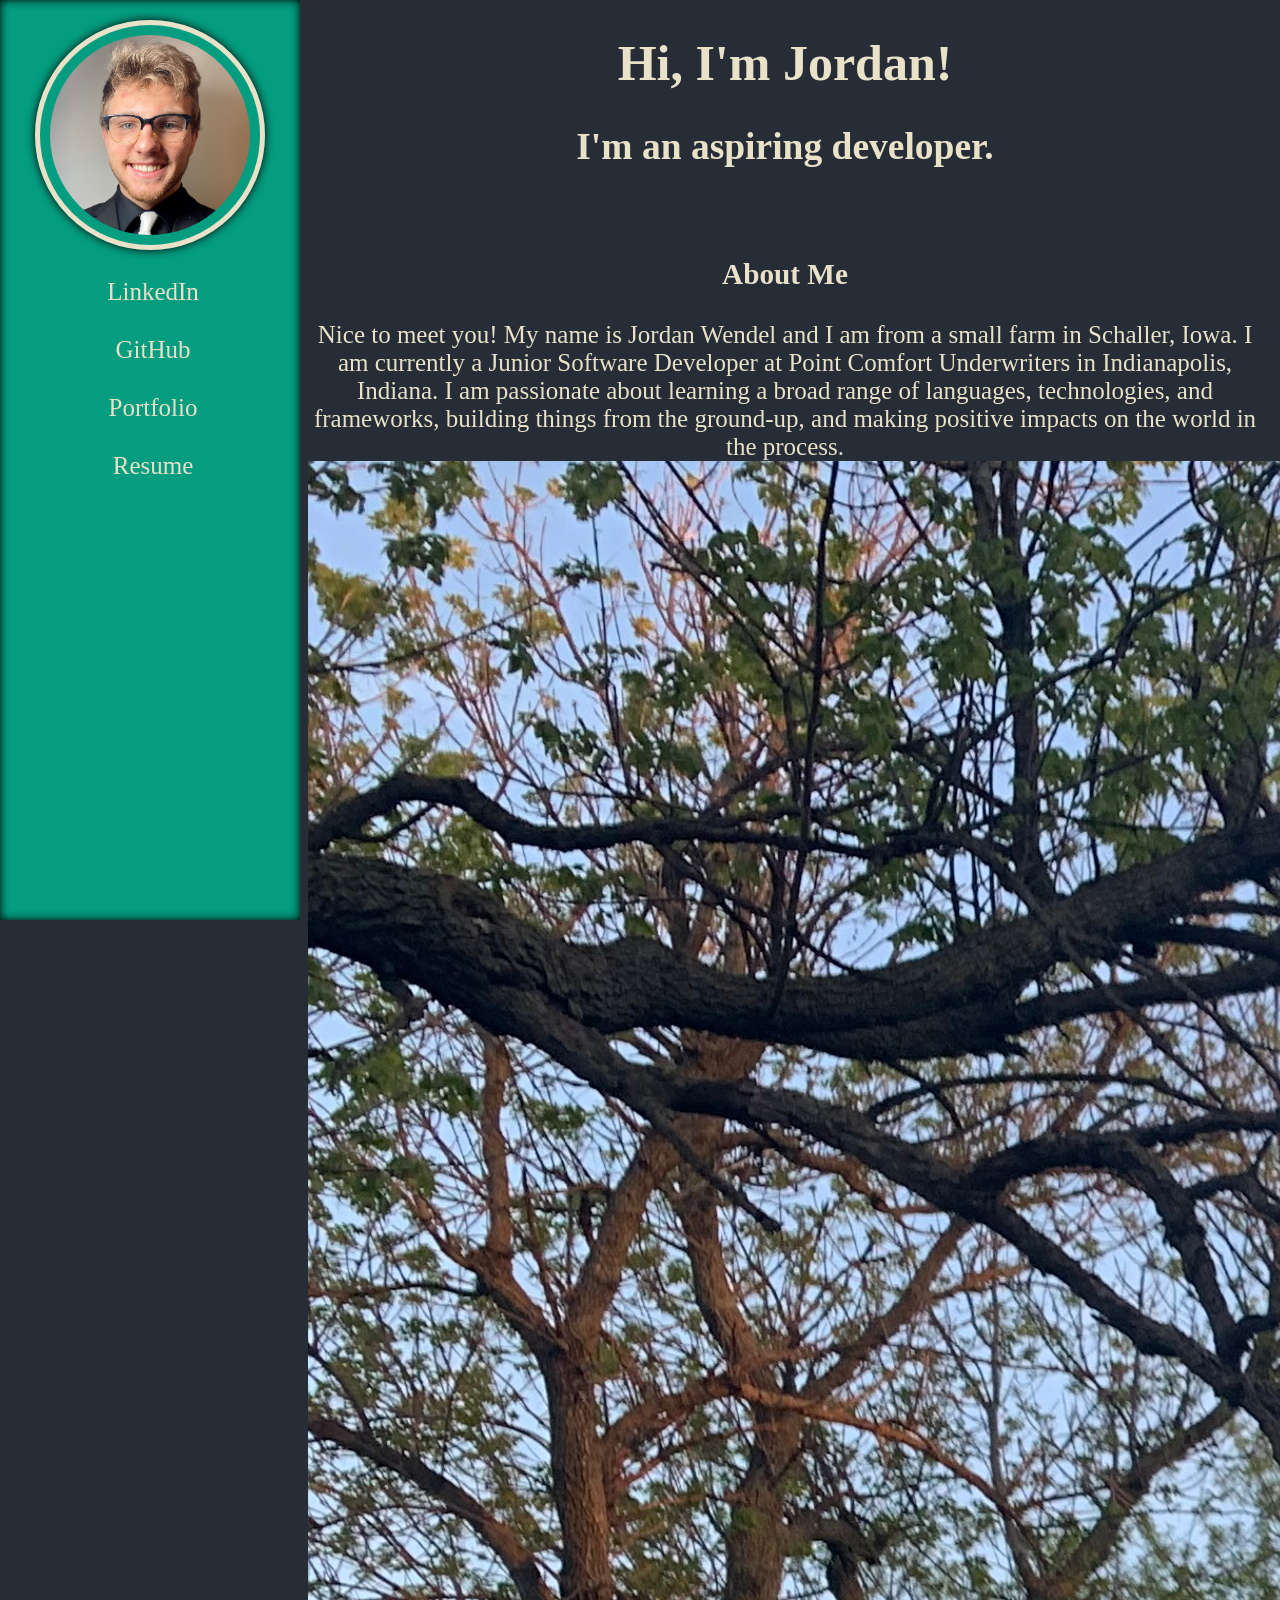
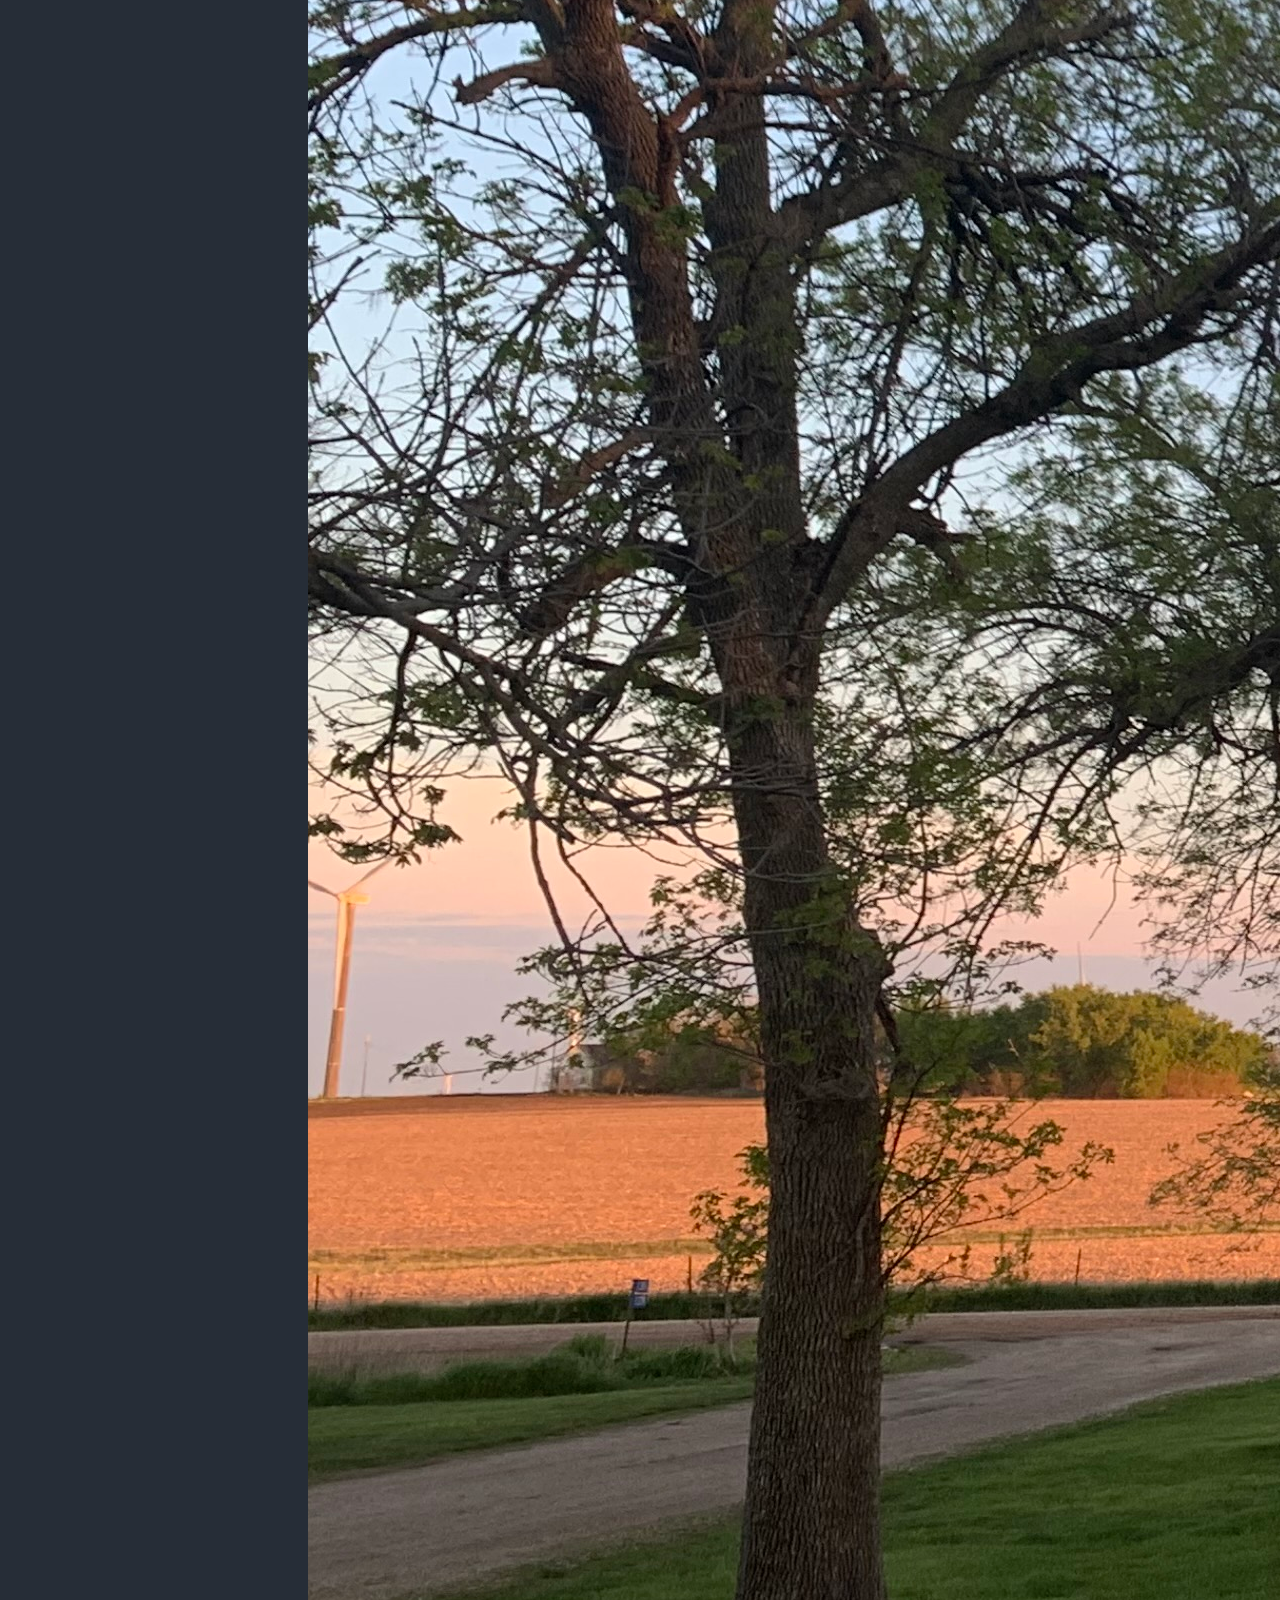
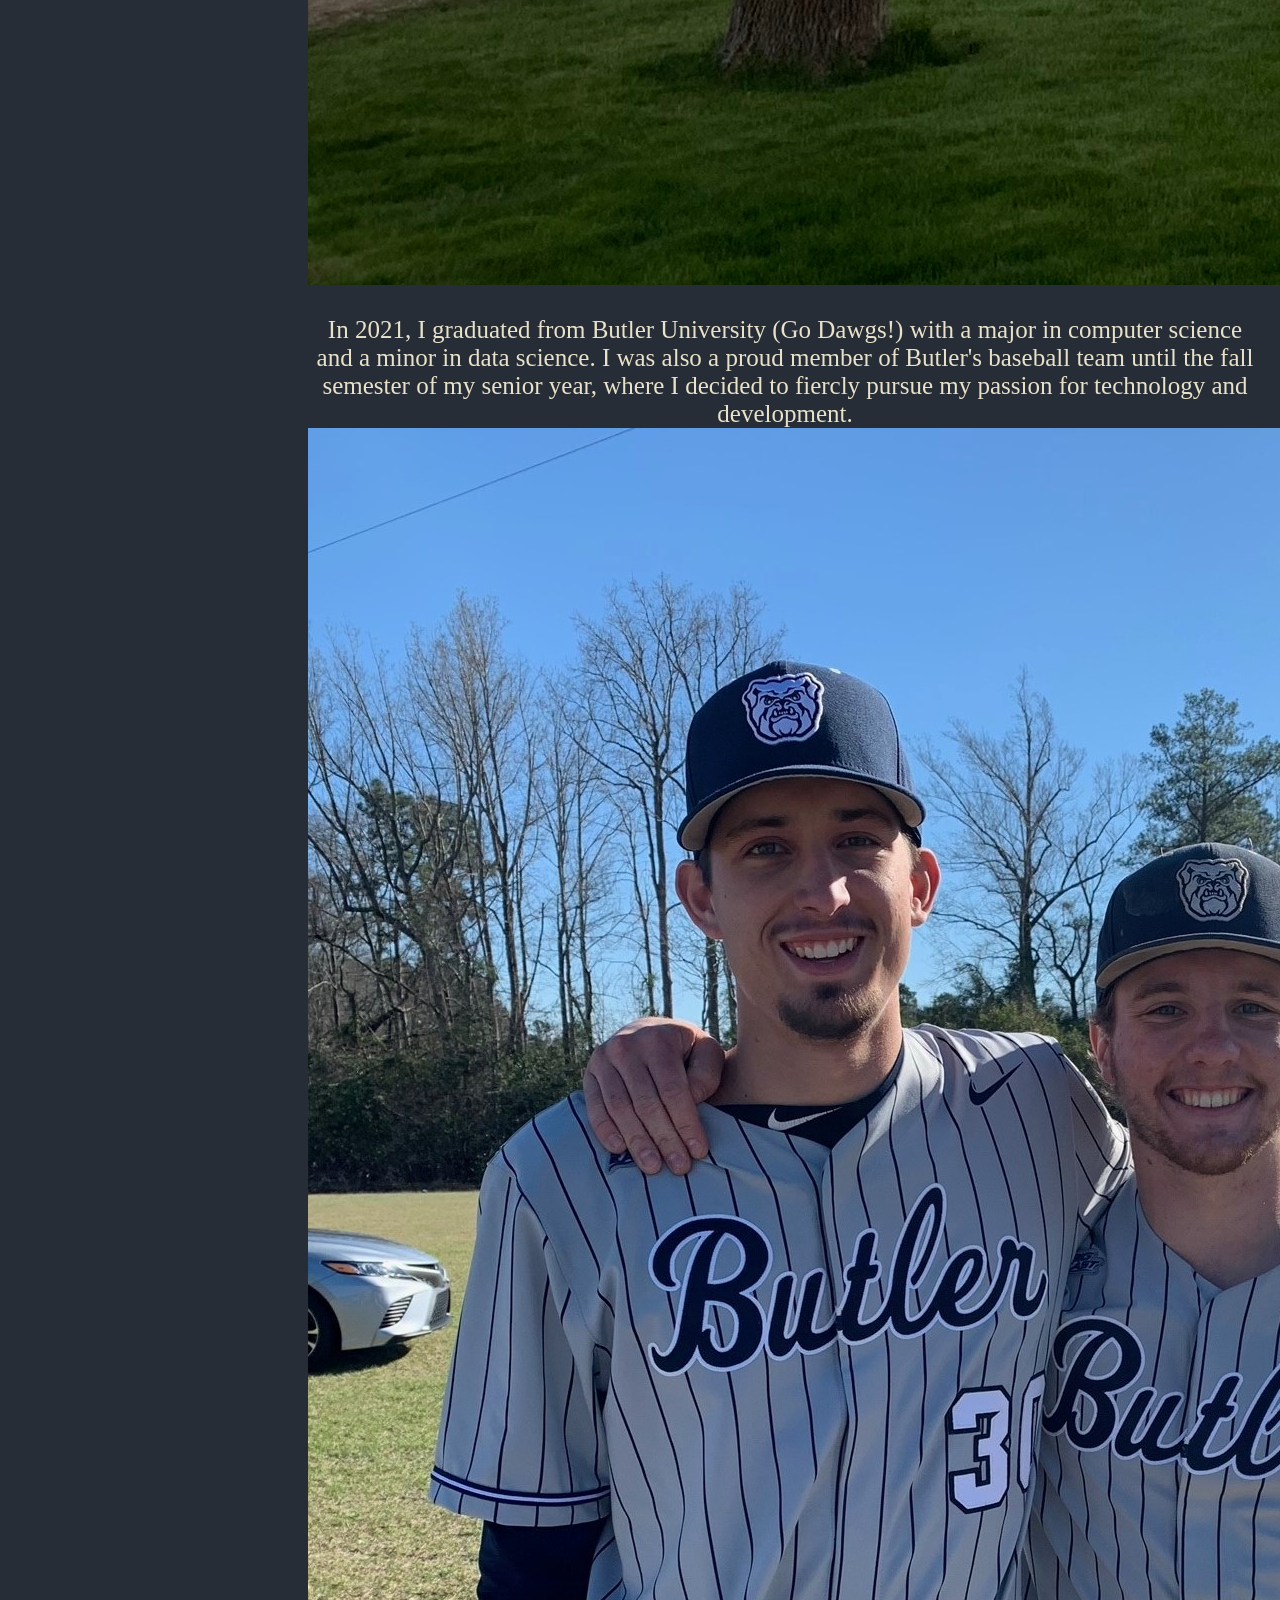
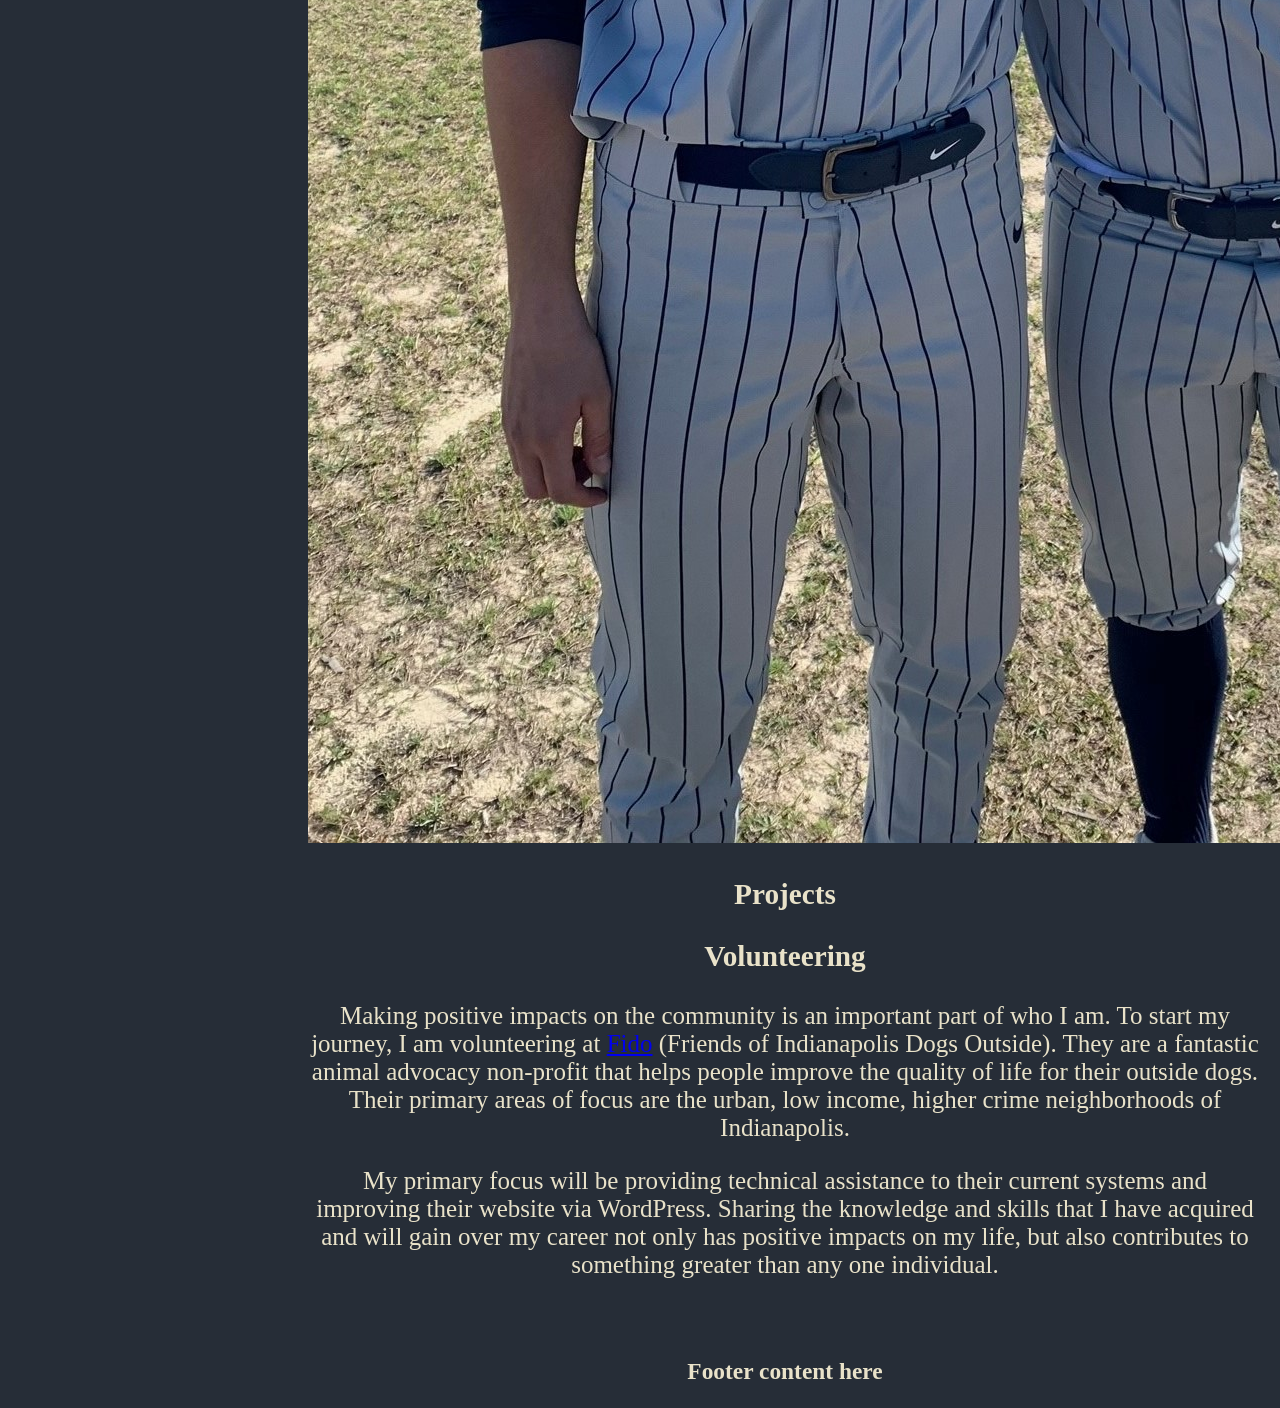
==== index.html @ 8ad0d3f8 "continued work on index.html" ====
<!DOCTYPE html>
<html lang="en">

<head>
	<meta charset="UTF-8">
	<meta http-equiv="X-UA-Compatible" content="IE=edge">
	<meta name="viewport" content="width=device-width, initial-scale=1.0">
	<title>Meet Jordan Wendel</title>

	<link rel="stylesheet" href="assets/css/app.css">
	<!-- <link rel="theme" href="assets/style.scss"> -->
</head>

<body>
	<!-- Header -->
	<header class="header">
		<!-- <img src="assets/images/header.png" alt="header"> -->
		<h1>Hi, I'm Jordan!</h1>
		<h2>I'm an aspiring developer.</h2>
	</header>

	<!-- Main content -->
	<main>
		<!-- Side navigation -->
		<section class="side_nav">
			<img src="assets/images/headshot.jpg" alt="Picture of me">
			<nav class="home_nav">
				<br>
				<div>
					<a href="https://www.linkedin.com/in/jordanwendel">LinkedIn</a>
				</div>
				<div>
					<a href="https://github.com/jordanwendel">GitHub</a>
				</div>
				<div>
					<a href="/portfolio">Portfolio</a>
				</div>
				<div>
					<a href="assets/files/Jordan_Wendel_Resume.pdf" target="_blank">Resume</a>
				</div>
			</nav>
		</section>

		<!-- Main page -->
		<section class="home_main">
			<section class="about_me">
				<h3>About Me</h3>
				<p>
					Nice to meet you! My name is Jordan Wendel and I am from a small farm in Schaller, Iowa. I am
					currently a Junior Software Developer
					at Point Comfort Underwriters in Indianapolis, Indiana. I am passionate about learning
					a broad range of languages, technologies, and frameworks, building things from the ground-up,
					and making positive impacts on the world in the process.
					<img src="assets/images/iowa.jpg" alt="View from my house">
				</p>
				<p>
					In 2021, I graduated from Butler University (Go Dawgs!) with a major in
					computer science and a minor in data science. I was also a proud member of Butler's
					baseball team until the fall
					semester of my senior year, where I decided to fiercly pursue my passion for technology and
					development.
					<img src="assets/images/baseball.jpg" alt="My friend, Connor, and I">
				</p>
			</section>
			<section class="projects">
				<h3>Projects</h3>
			</section>
			<div class="volunteering">
				<h3>Volunteering</h3>
				<p>
					Making positive impacts on the community is an important part of who I am. To start my journey,
					I am
					volunteering at <a href="https://fidoindy.org">Fido</a> (Friends of Indianapolis Dogs Outside).
					They
					are a fantastic animal advocacy non-profit
					that helps people improve the quality of life for their outside dogs. Their primary areas of
					focus
					are the urban,
					low income, higher crime neighborhoods of Indianapolis.
				</p>
				<p>
					My primary focus will be providing technical assistance to their current systems and improving
					their
					website via WordPress. Sharing the knowledge and skills that I have acquired and will gain over
					my
					career not only has positive impacts on my life, but also contributes to something greater than
					any
					one individual.
				</p>
			</div>
		</section>
	</main>

	<!-- Footer -->
	<footer class="footer">
		<h3>Footer content here</h3>
	</footer>
</body>

</html>
---- assets/css/app.css ----
/* hovering over navigation elements on the side bar */
.home_nav a:hover {
	text-decoration: underline;
}

/* side bar */
.side_nav {
	height: 100%;
	width: 300px;
	position: fixed;
	z-index: 1;
	top: 0;
	left: 0;
	background-color: #049d7f;
	overflow-x: hidden;
	padding-top: 20px;
	box-shadow: inset 0 0 10px;
}

/* headshot on main page */
.side_nav img {
	border: 5px solid #e9e2c9;
	border-radius: 50%;
	padding: 10px;
	width: 200px;
	box-shadow: 0 0 10px black;
	display: block;
	margin-left: auto;
	margin-right: auto;
}

/* side bar links */
.side_nav a {
	padding: 10px 10px 20px 16px;
	text-decoration: none;
	text-align: center;
	/* text-shadow: 0 0 2px black; */
	font-size: 25px;
	color: #e9e2c9;
	display: block;
}

.header {
	margin-left: 290px;
	height: 100%;
	padding: 0px 10px;
	text-align: center;
	font-size: 25px;
}

.home_main {
	margin-left: 290px;
	height: 100%;
	padding: 30px 10px;
	font-size: 25px;
	text-align: center;
}

.footer {
	margin-left: 290px;
	height: 100%;
	padding: 0px 10px;
	font-size: 20px;
	text-align: center;
}

body {
	background-color: #262d37;
}

.main_header {
	background-color: #262d37;
	height: 250px;
}

h1,
h2,
h3,
p {
	color: #e9e2c9;
}
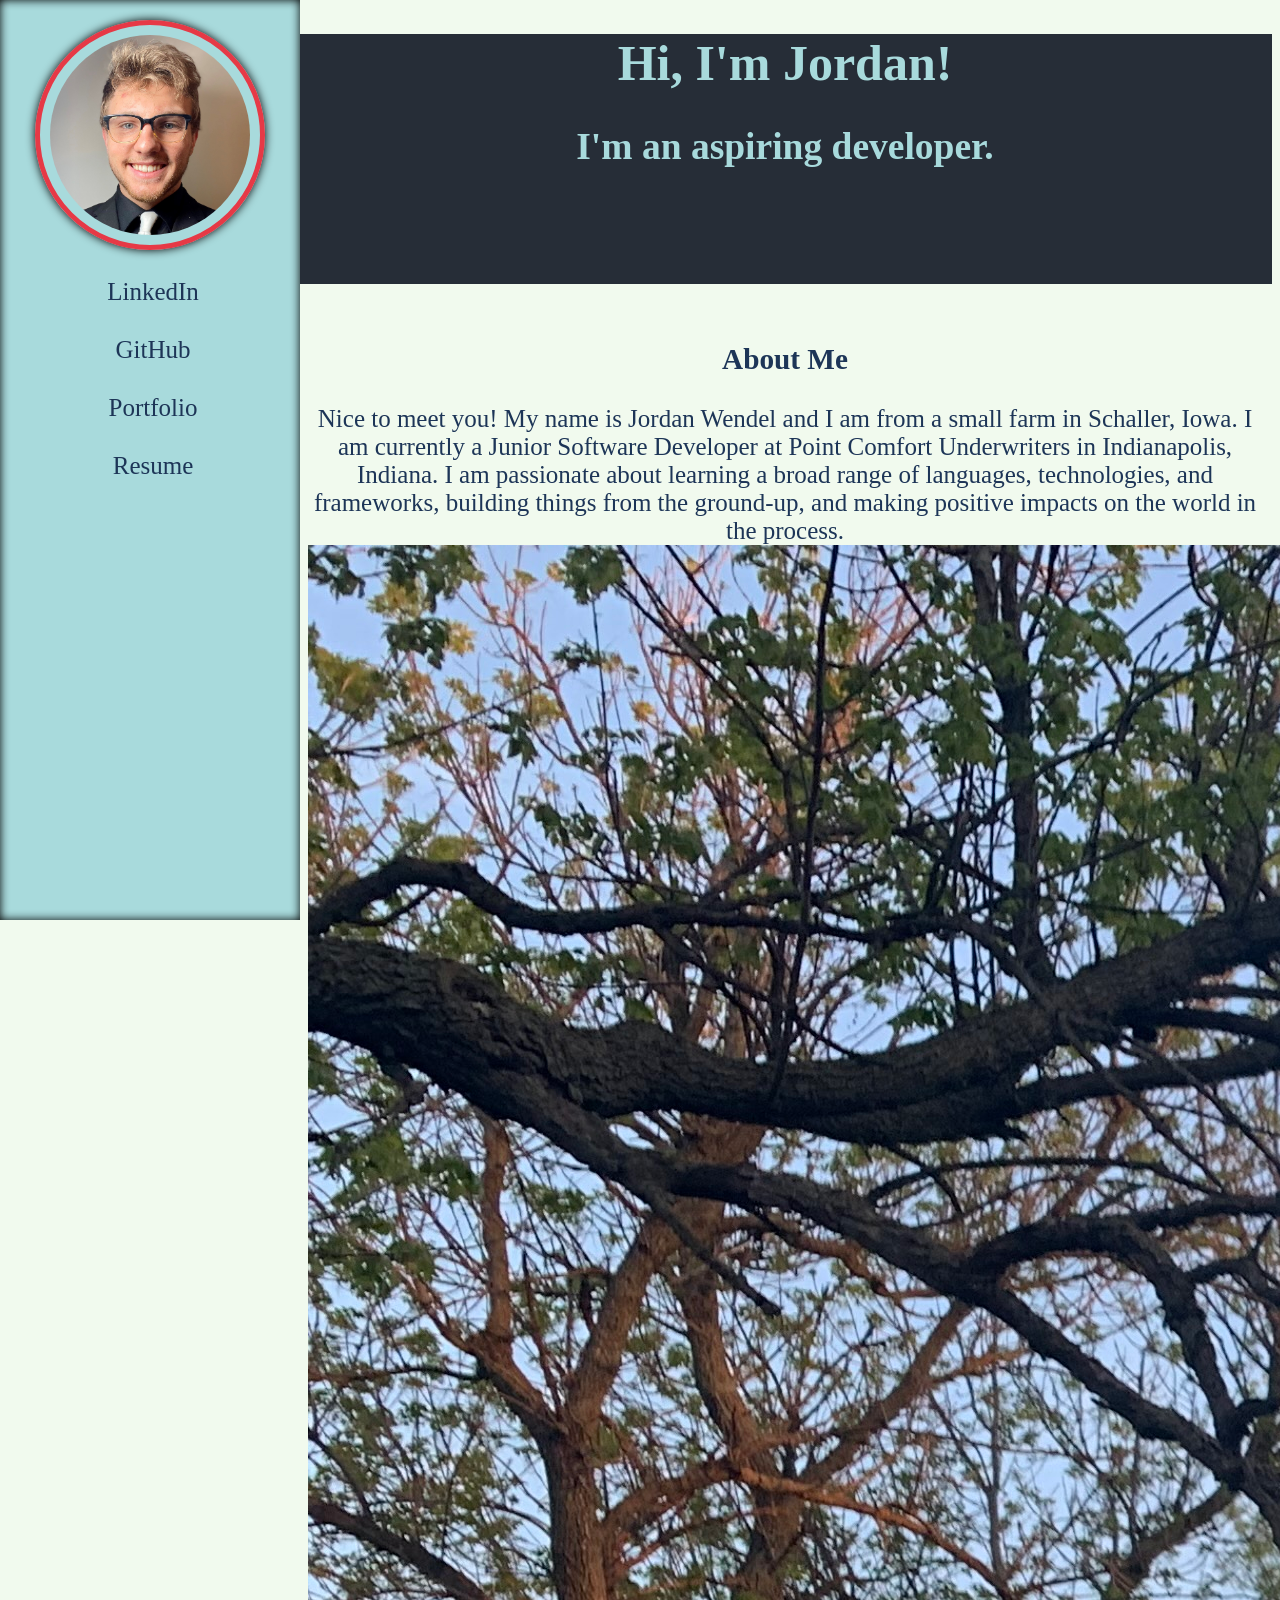
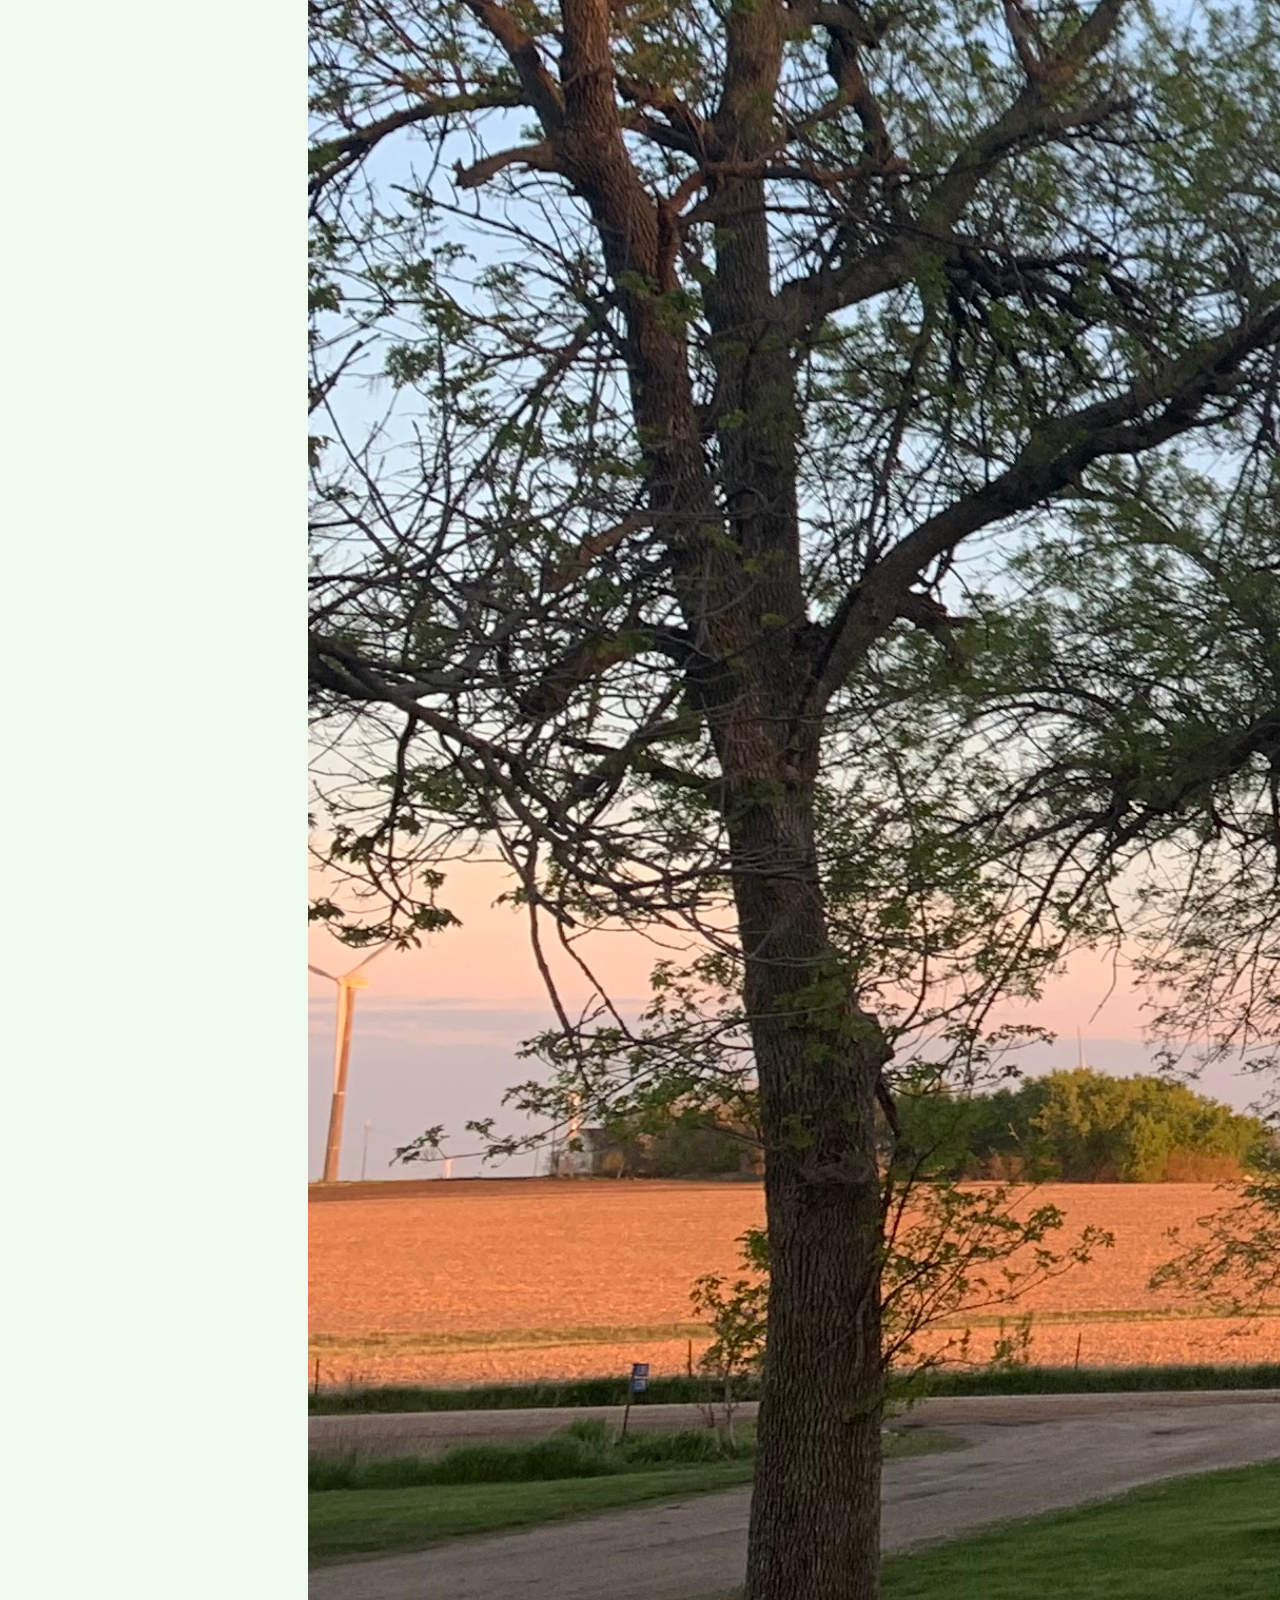
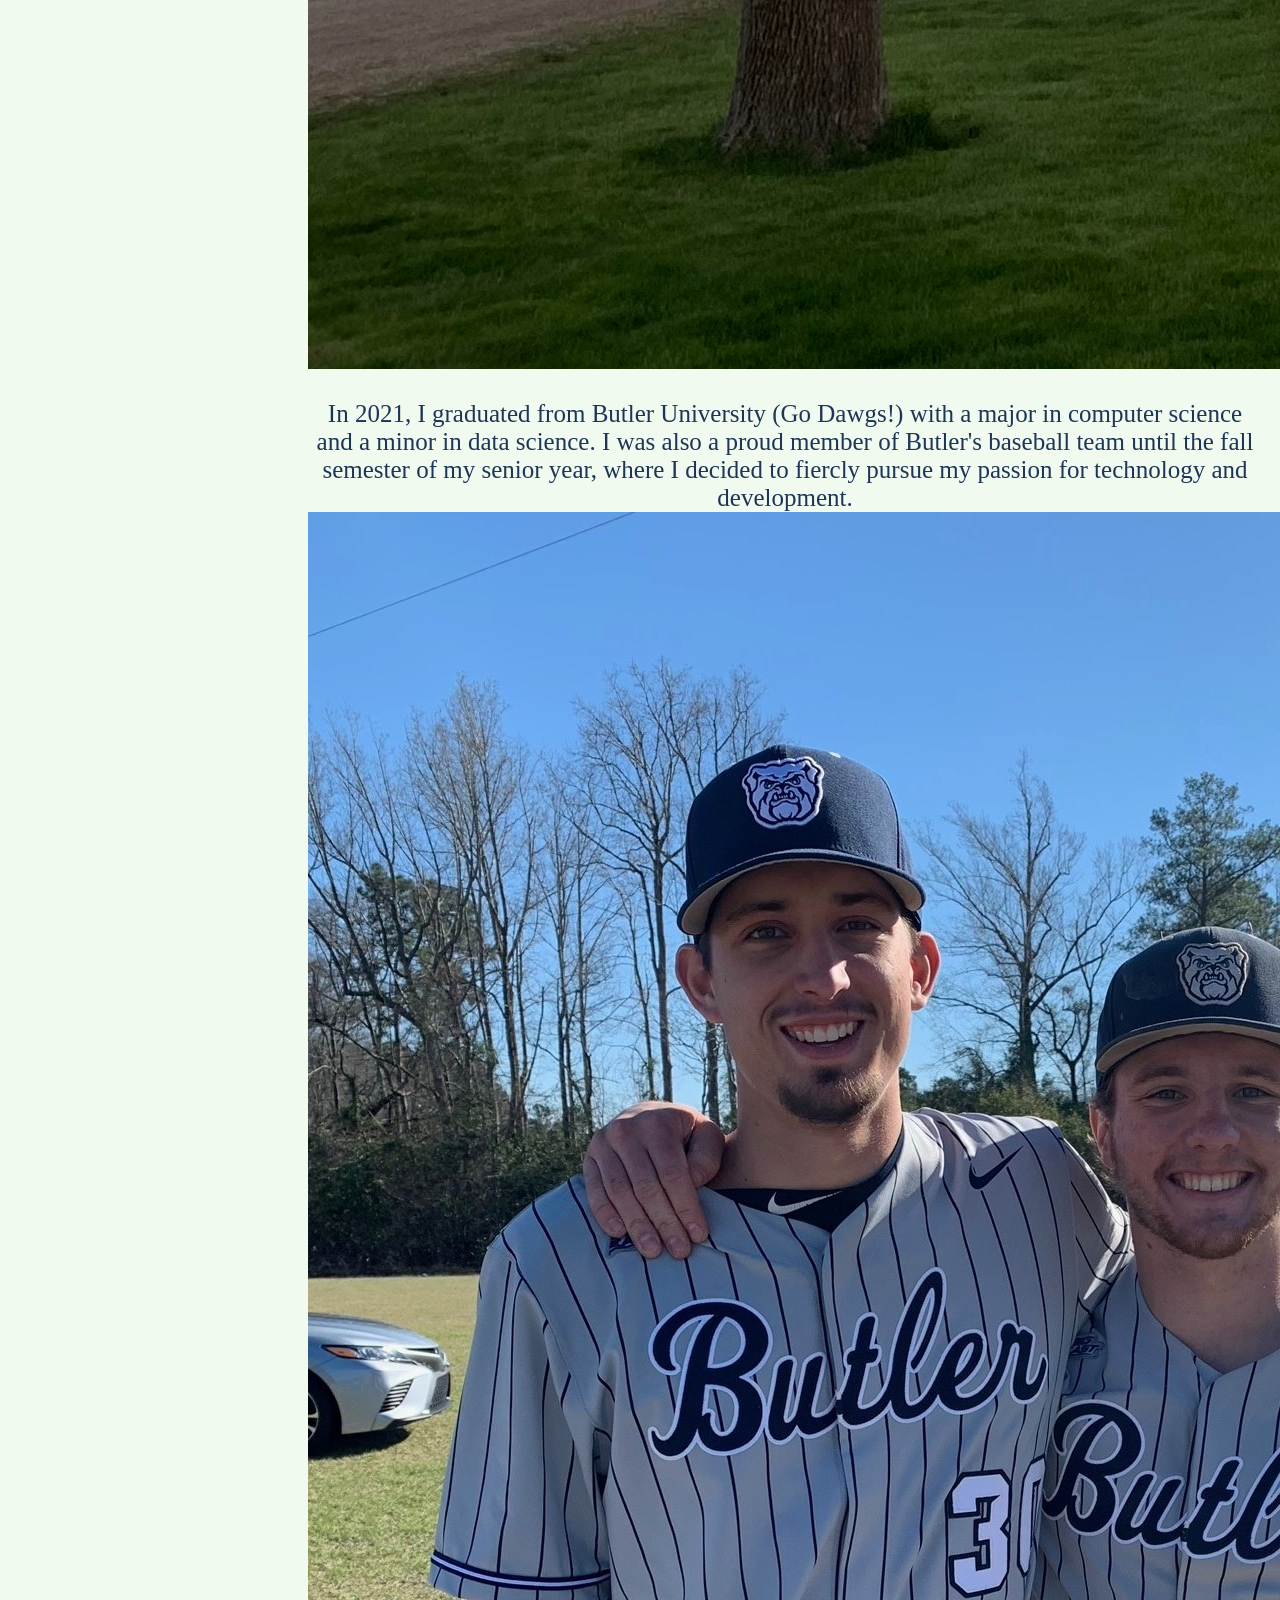
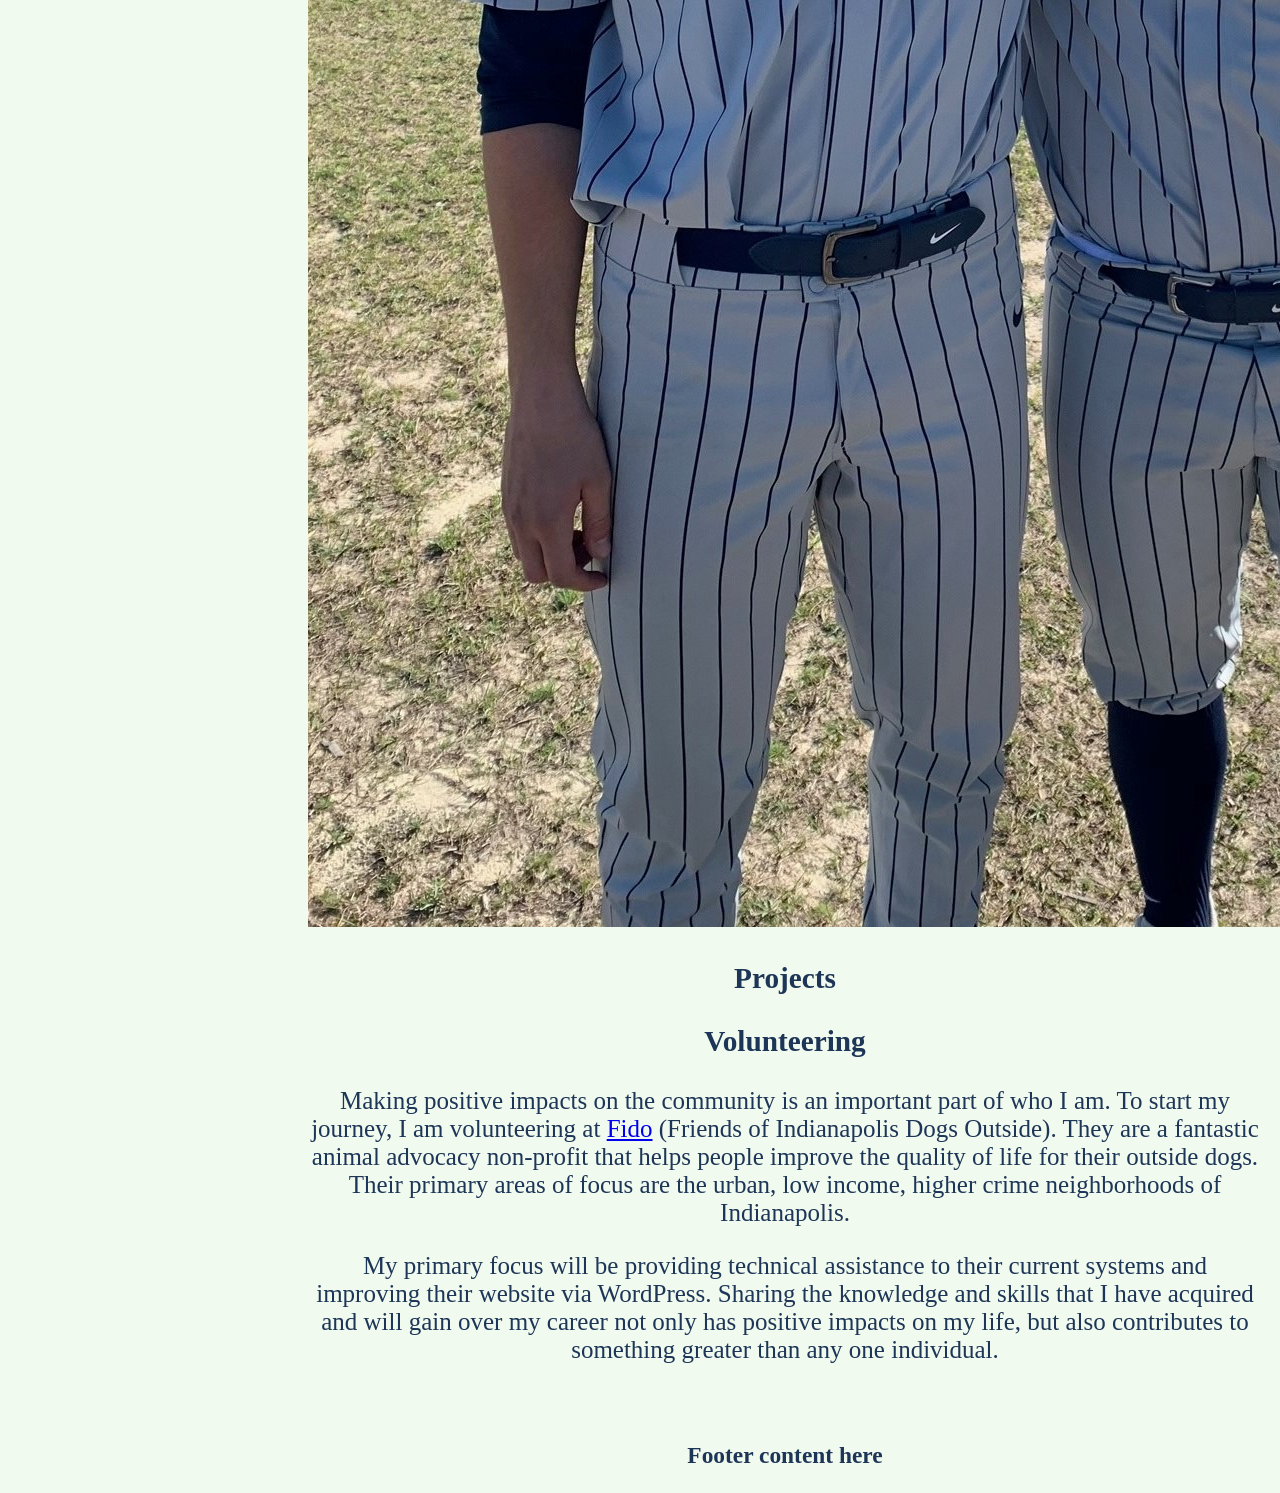
==== commit 597096ef: "changed color scheme" ====
--- a/index.html
+++ b/index.html
@@ -15,8 +15,8 @@
 	<!-- Header -->
 	<header class="header">
 		<!-- <img src="assets/images/header.png" alt="header"> -->
-		<h1>Hi, I'm Jordan!</h1>
-		<h2>I'm an aspiring developer.</h2>
+		<h1 id="title">Hi, I'm Jordan!</h1>
+		<h2 id="title">I'm an aspiring developer.</h2>
 	</header>
 
 	<!-- Main content -->
--- a/assets/css/app.css
+++ b/assets/css/app.css
@@ -1,9 +1,11 @@
+/* Side Navigation */
+
 /* hovering over navigation elements on the side bar */
 .home_nav a:hover {
 	text-decoration: underline;
+	color: #e63946;
 }
 
-/* side bar */
 .side_nav {
 	height: 100%;
 	width: 300px;
@@ -11,7 +13,7 @@
 	z-index: 1;
 	top: 0;
 	left: 0;
-	background-color: #049d7f;
+	background-color: #a8dadc;
 	overflow-x: hidden;
 	padding-top: 20px;
 	box-shadow: inset 0 0 10px;
@@ -19,7 +21,7 @@
 
 /* headshot on main page */
 .side_nav img {
-	border: 5px solid #e9e2c9;
+	border: 5px solid #e63946;
 	border-radius: 50%;
 	padding: 10px;
 	width: 200px;
@@ -36,10 +38,11 @@
 	text-align: center;
 	/* text-shadow: 0 0 2px black; */
 	font-size: 25px;
-	color: #e9e2c9;
+	color: #1d3557;
 	display: block;
 }
 
+/* Main Content */
 .header {
 	margin-left: 290px;
 	height: 100%;
@@ -65,17 +68,22 @@
 }
 
 body {
-	background-color: #262d37;
+	background-color: #f1faee;
 }
 
-.main_header {
+.header {
 	background-color: #262d37;
 	height: 250px;
+	color: #a8dadc;
+}
+
+#title {
+	color: #a8dadc;
 }
 
 h1,
 h2,
 h3,
 p {
-	color: #e9e2c9;
+	color: #1d3557;
 }
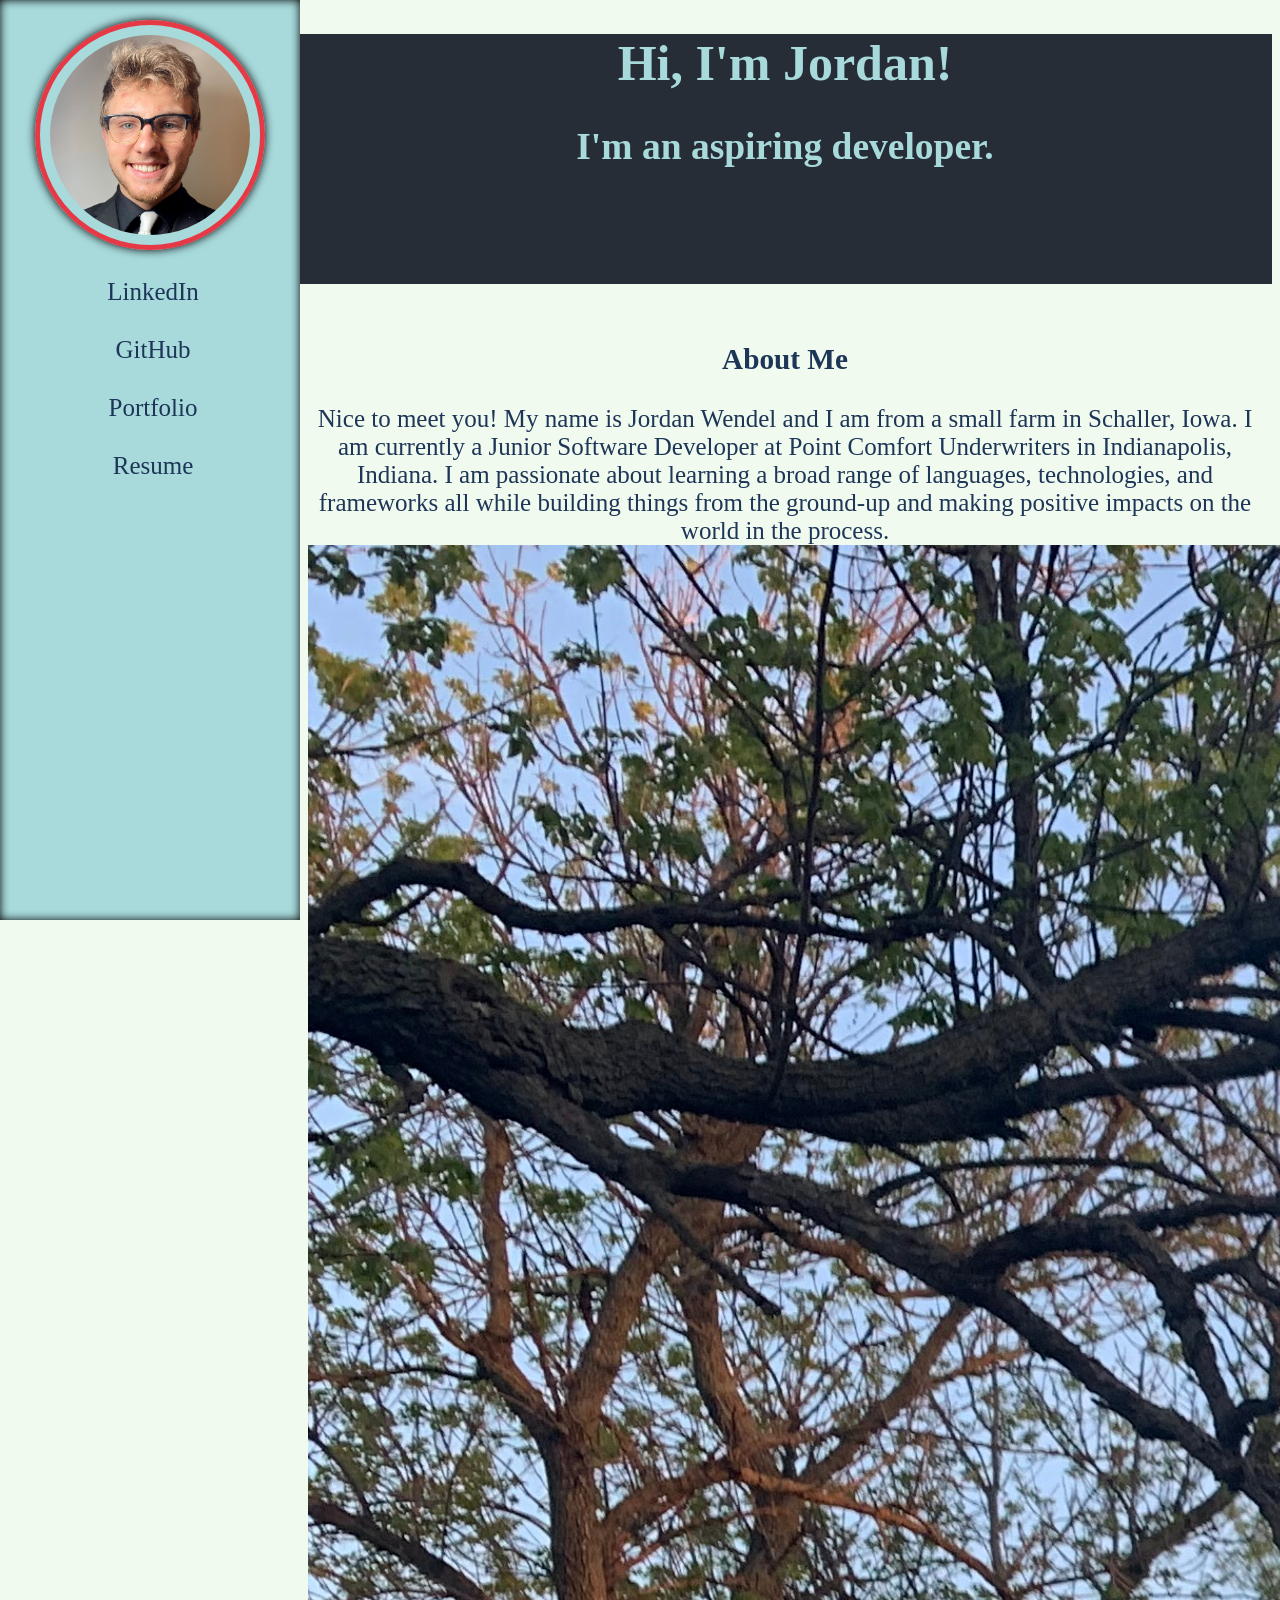
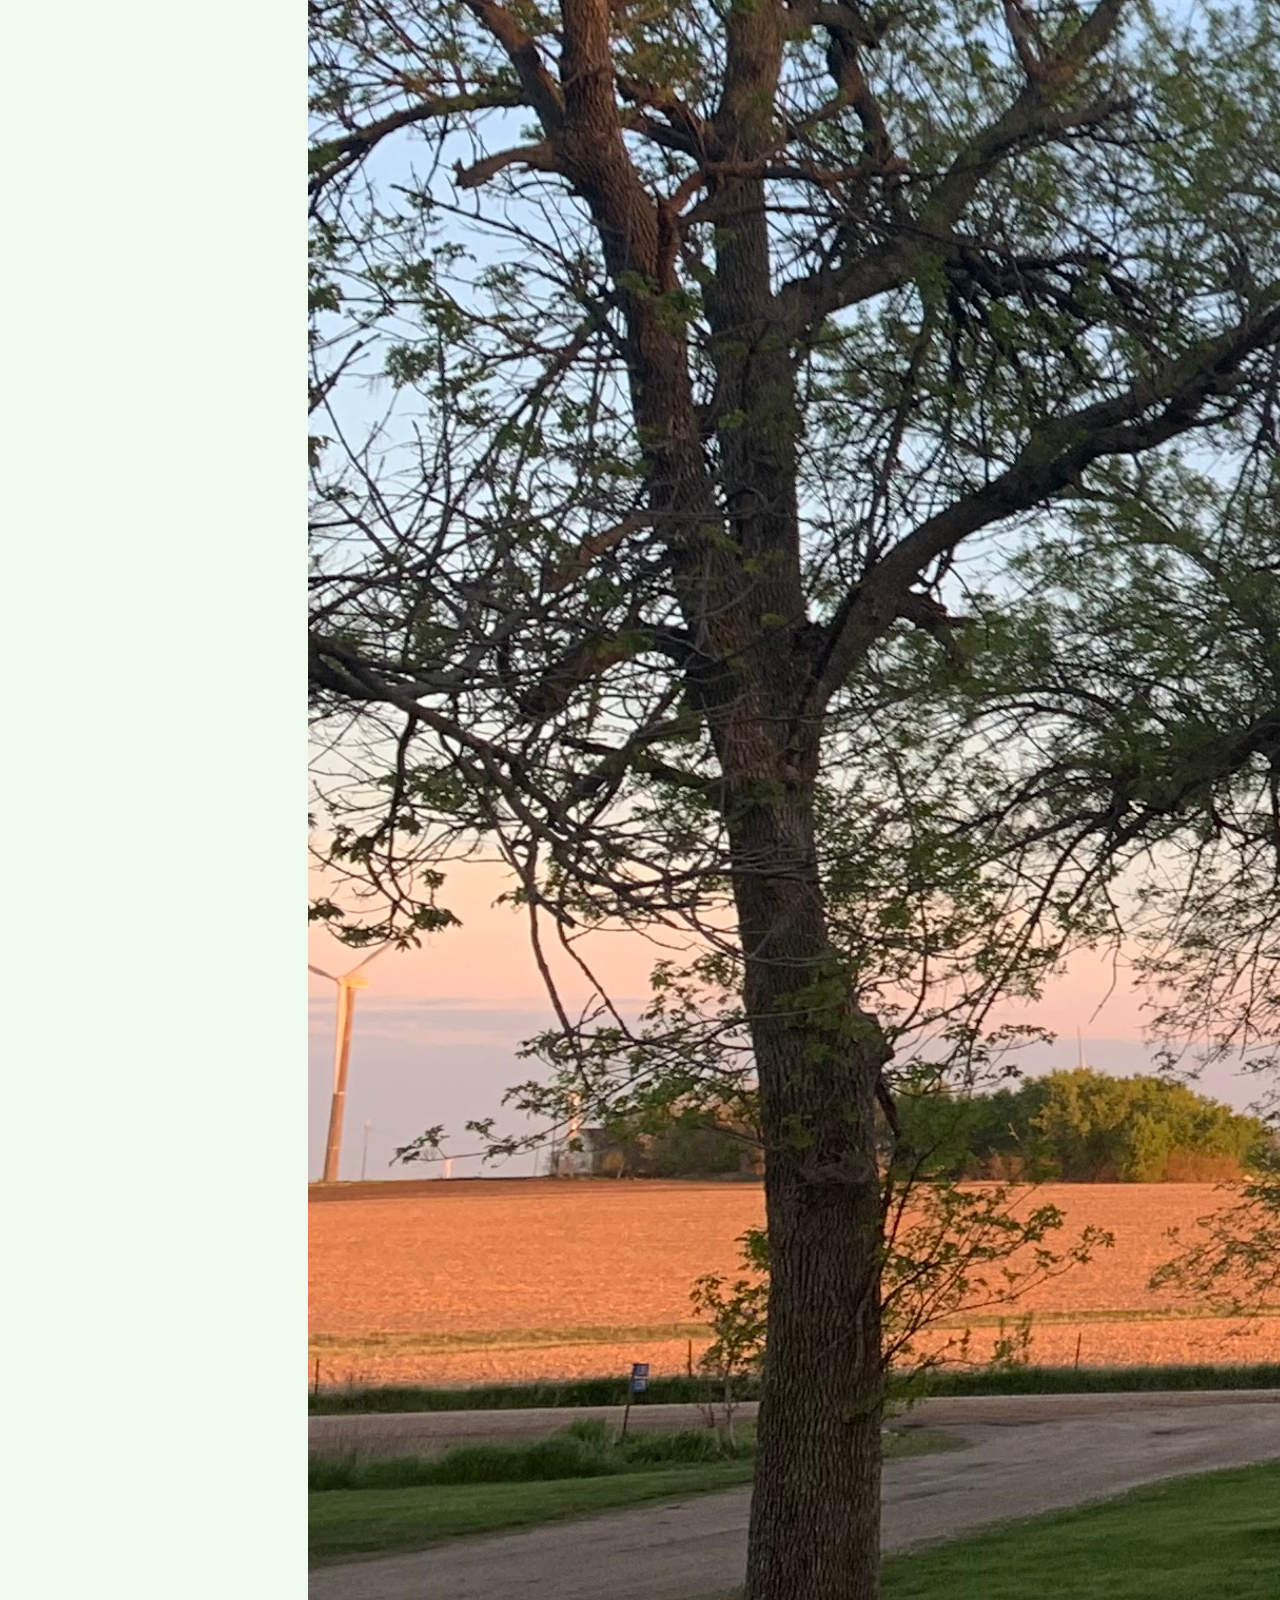
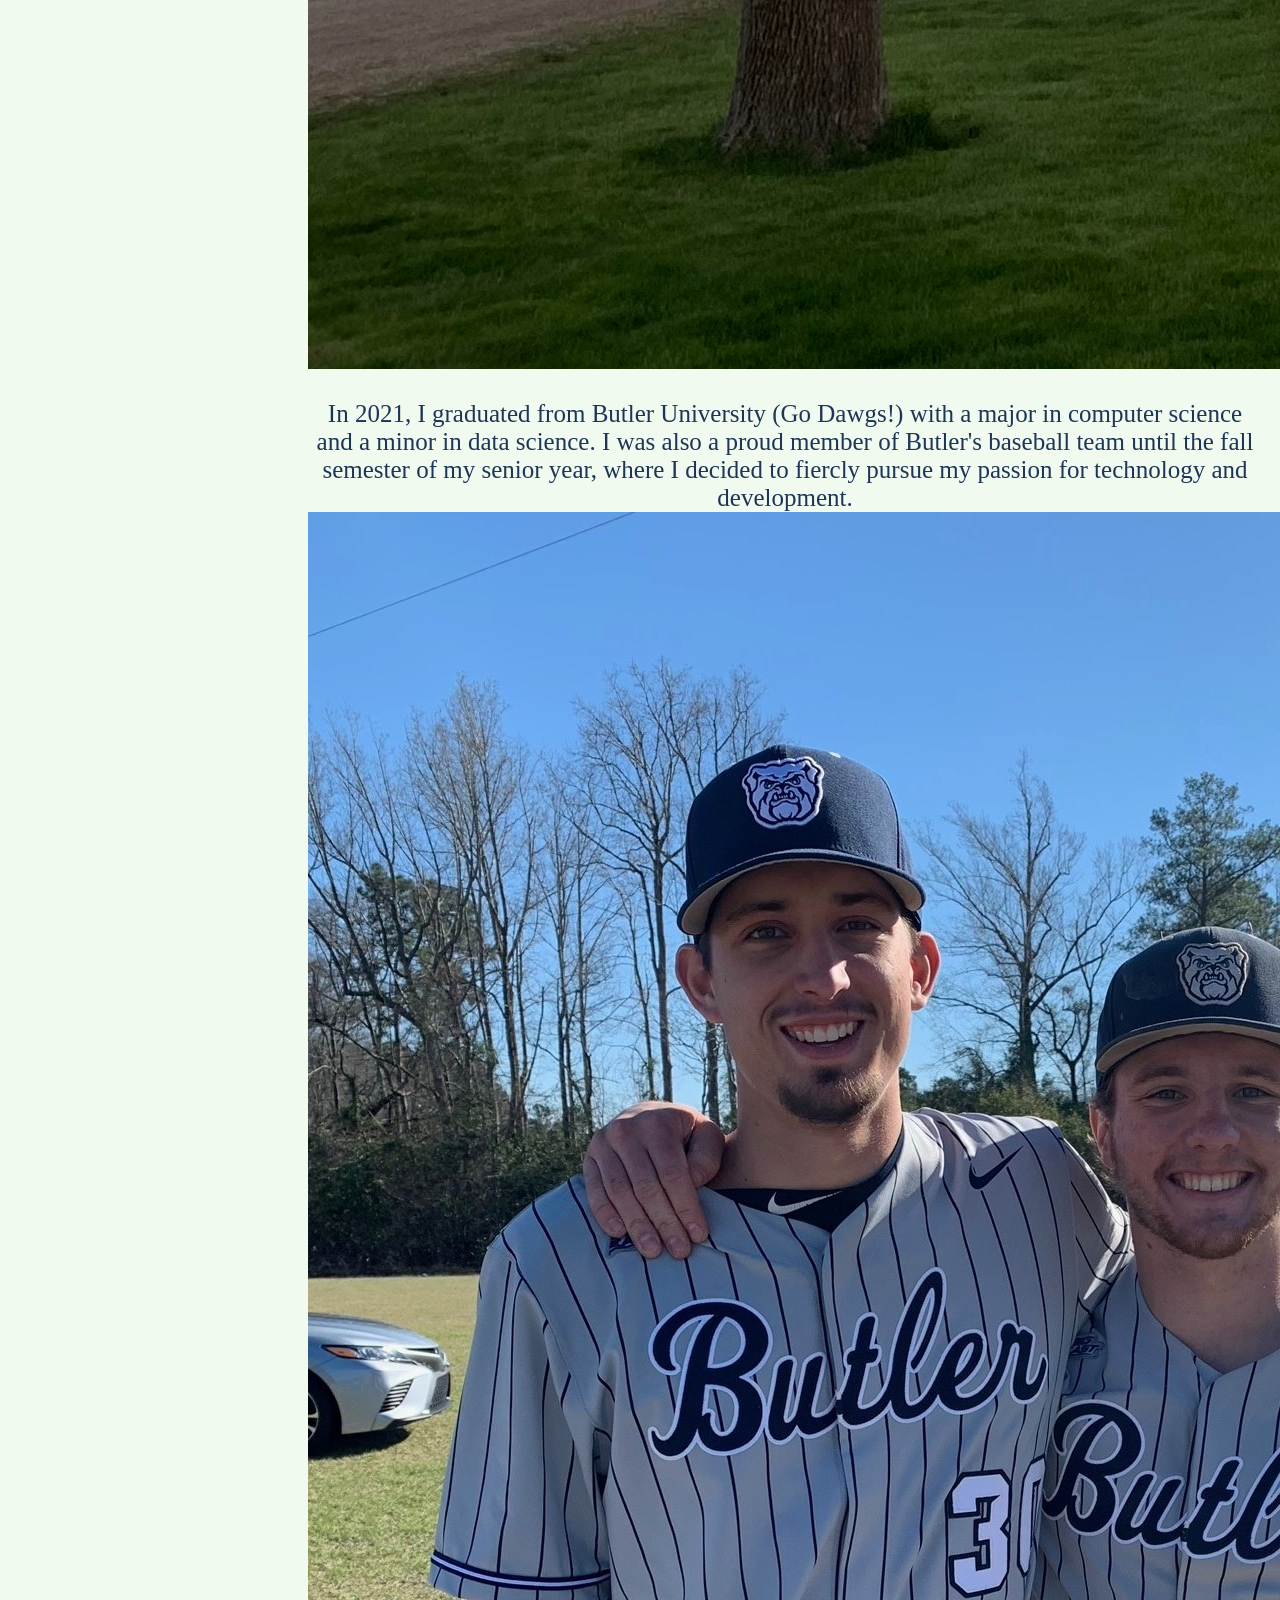
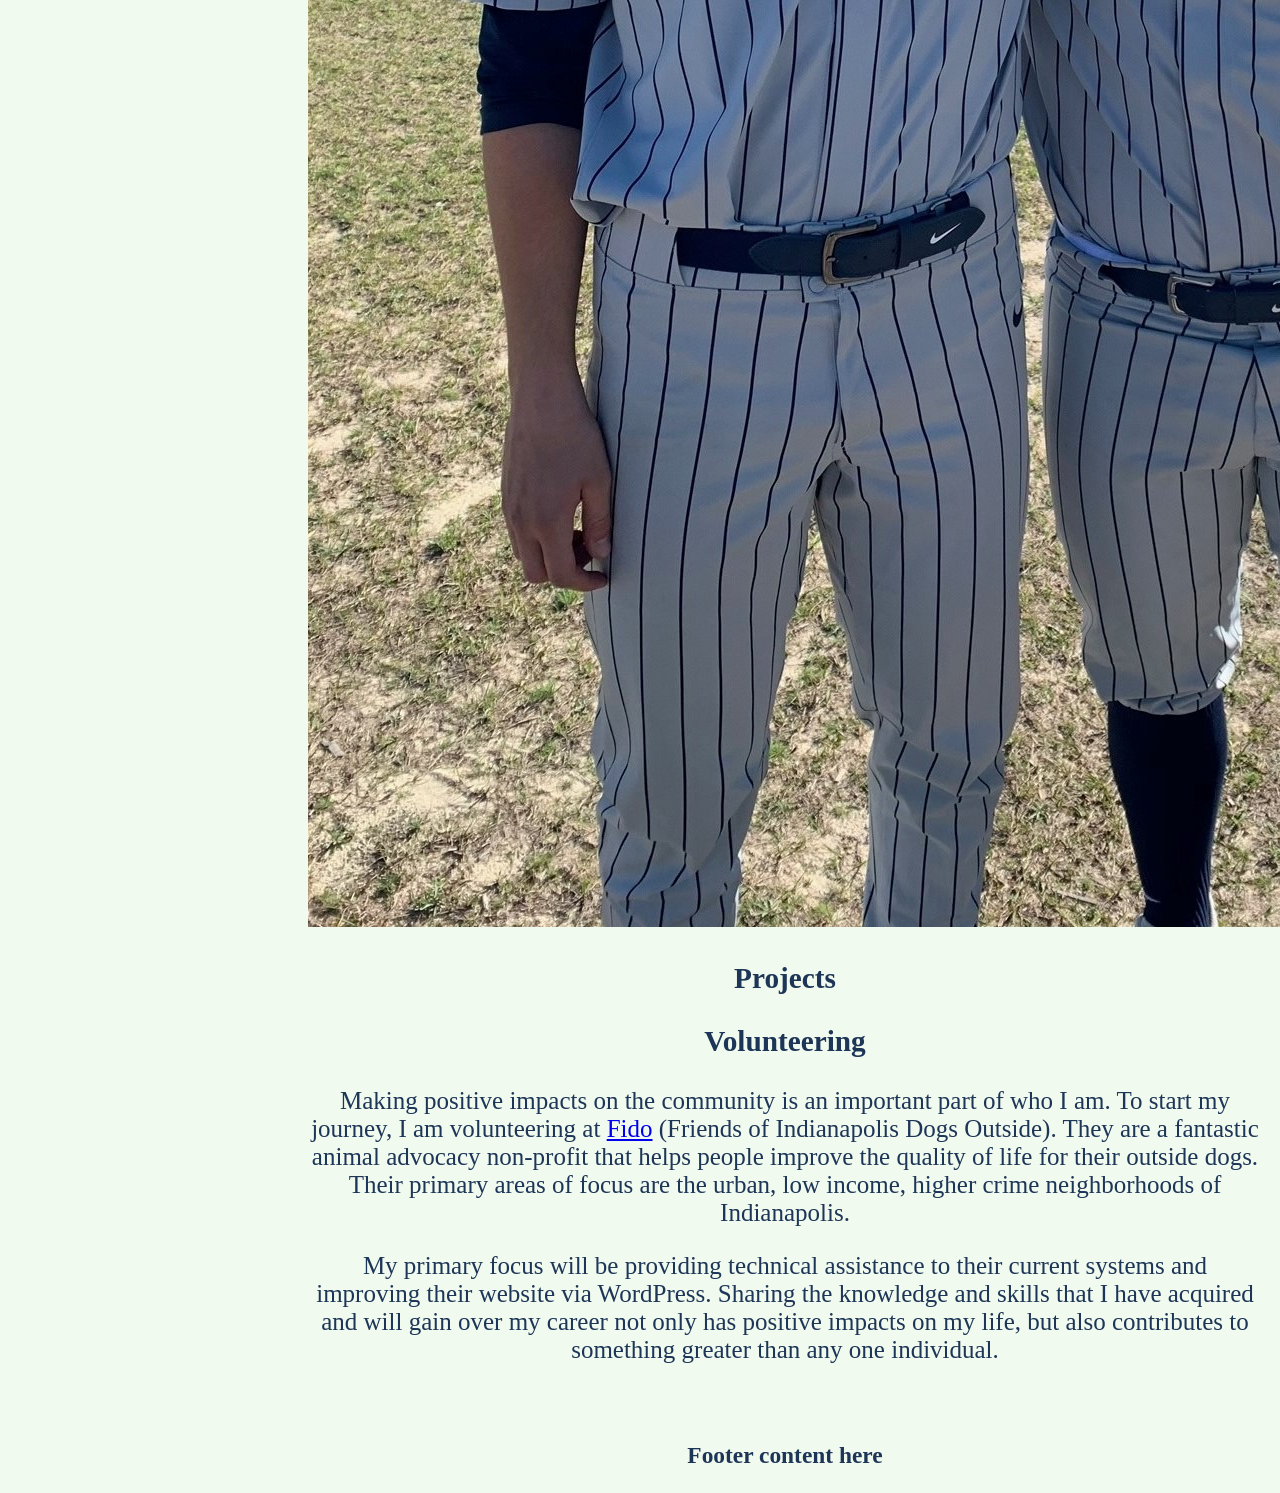
==== commit b2c39a41: "Update index.html" ====
--- a/index.html
+++ b/index.html
@@ -49,7 +49,8 @@
 					Nice to meet you! My name is Jordan Wendel and I am from a small farm in Schaller, Iowa. I am
 					currently a Junior Software Developer
 					at Point Comfort Underwriters in Indianapolis, Indiana. I am passionate about learning
-					a broad range of languages, technologies, and frameworks, building things from the ground-up,
+					a broad range of languages, technologies, and frameworks all while building things from the
+					ground-up
 					and making positive impacts on the world in the process.
 					<img src="assets/images/iowa.jpg" alt="View from my house">
 				</p>
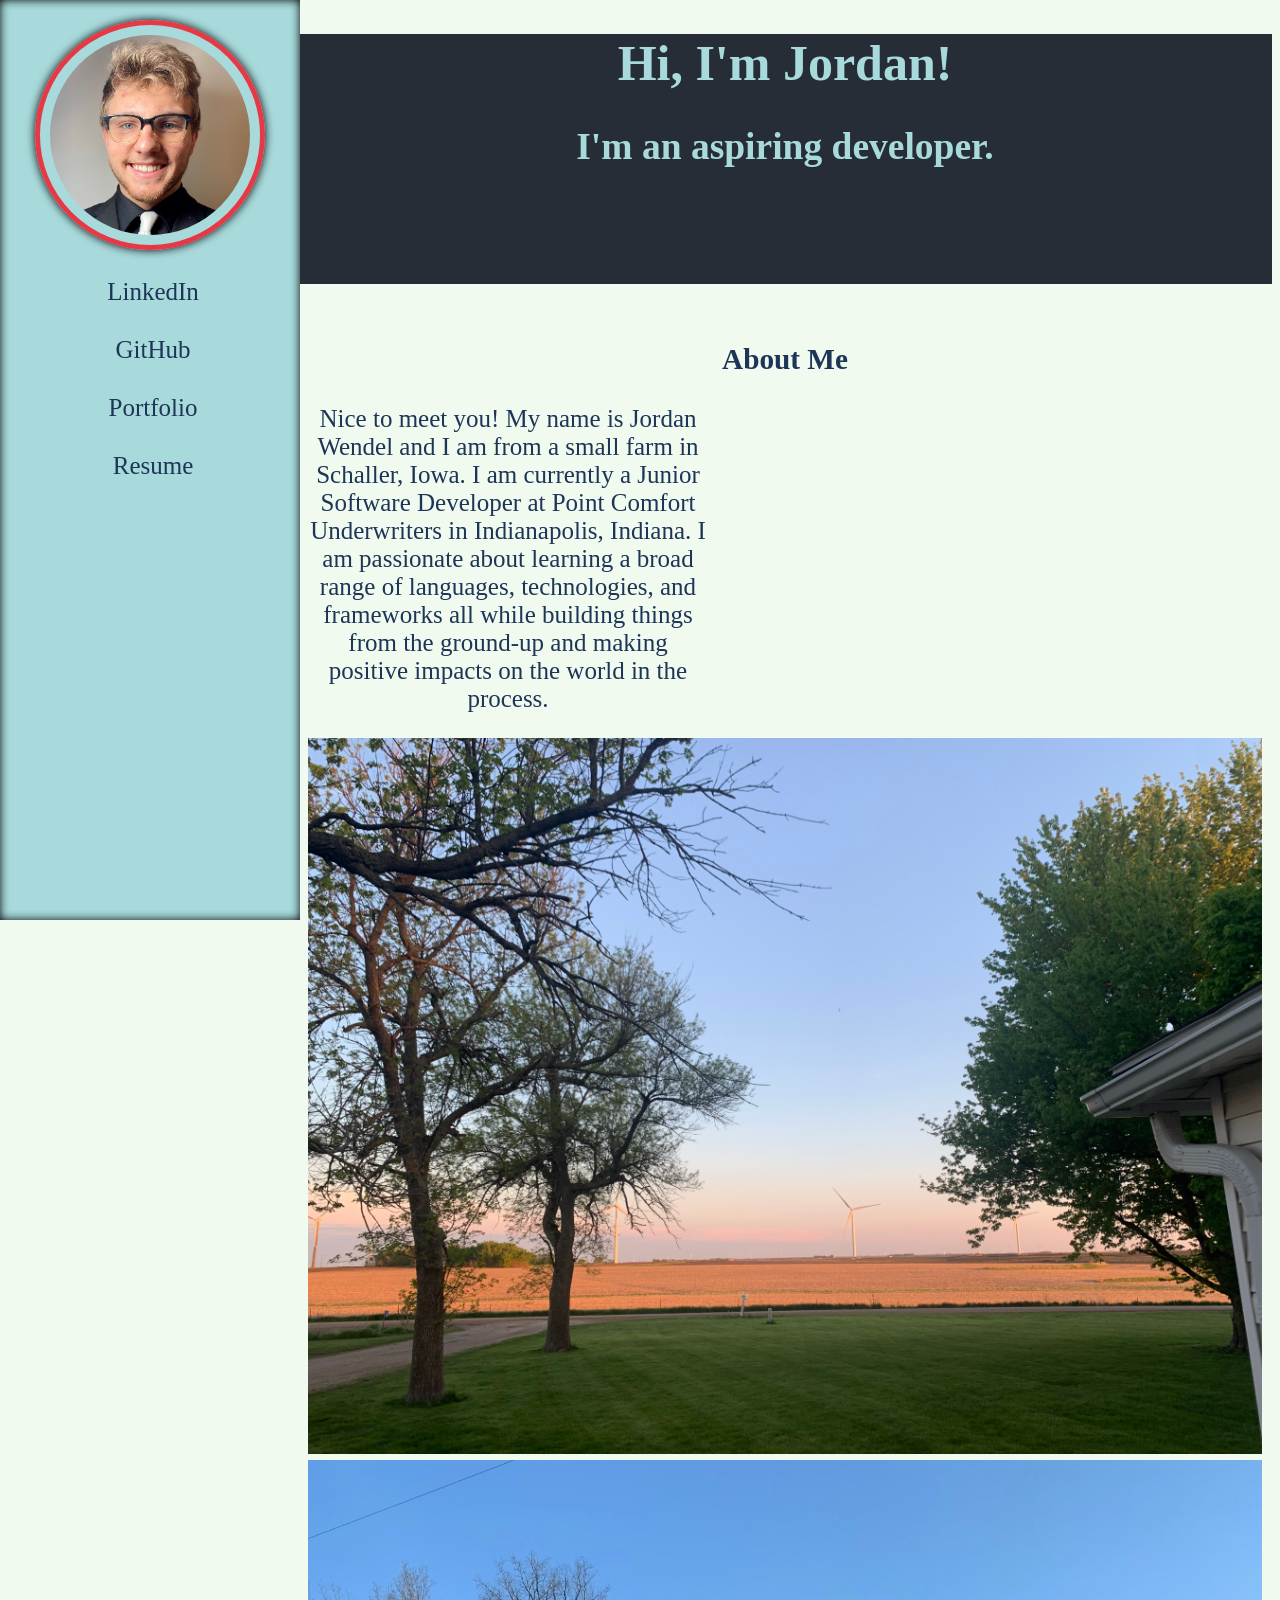
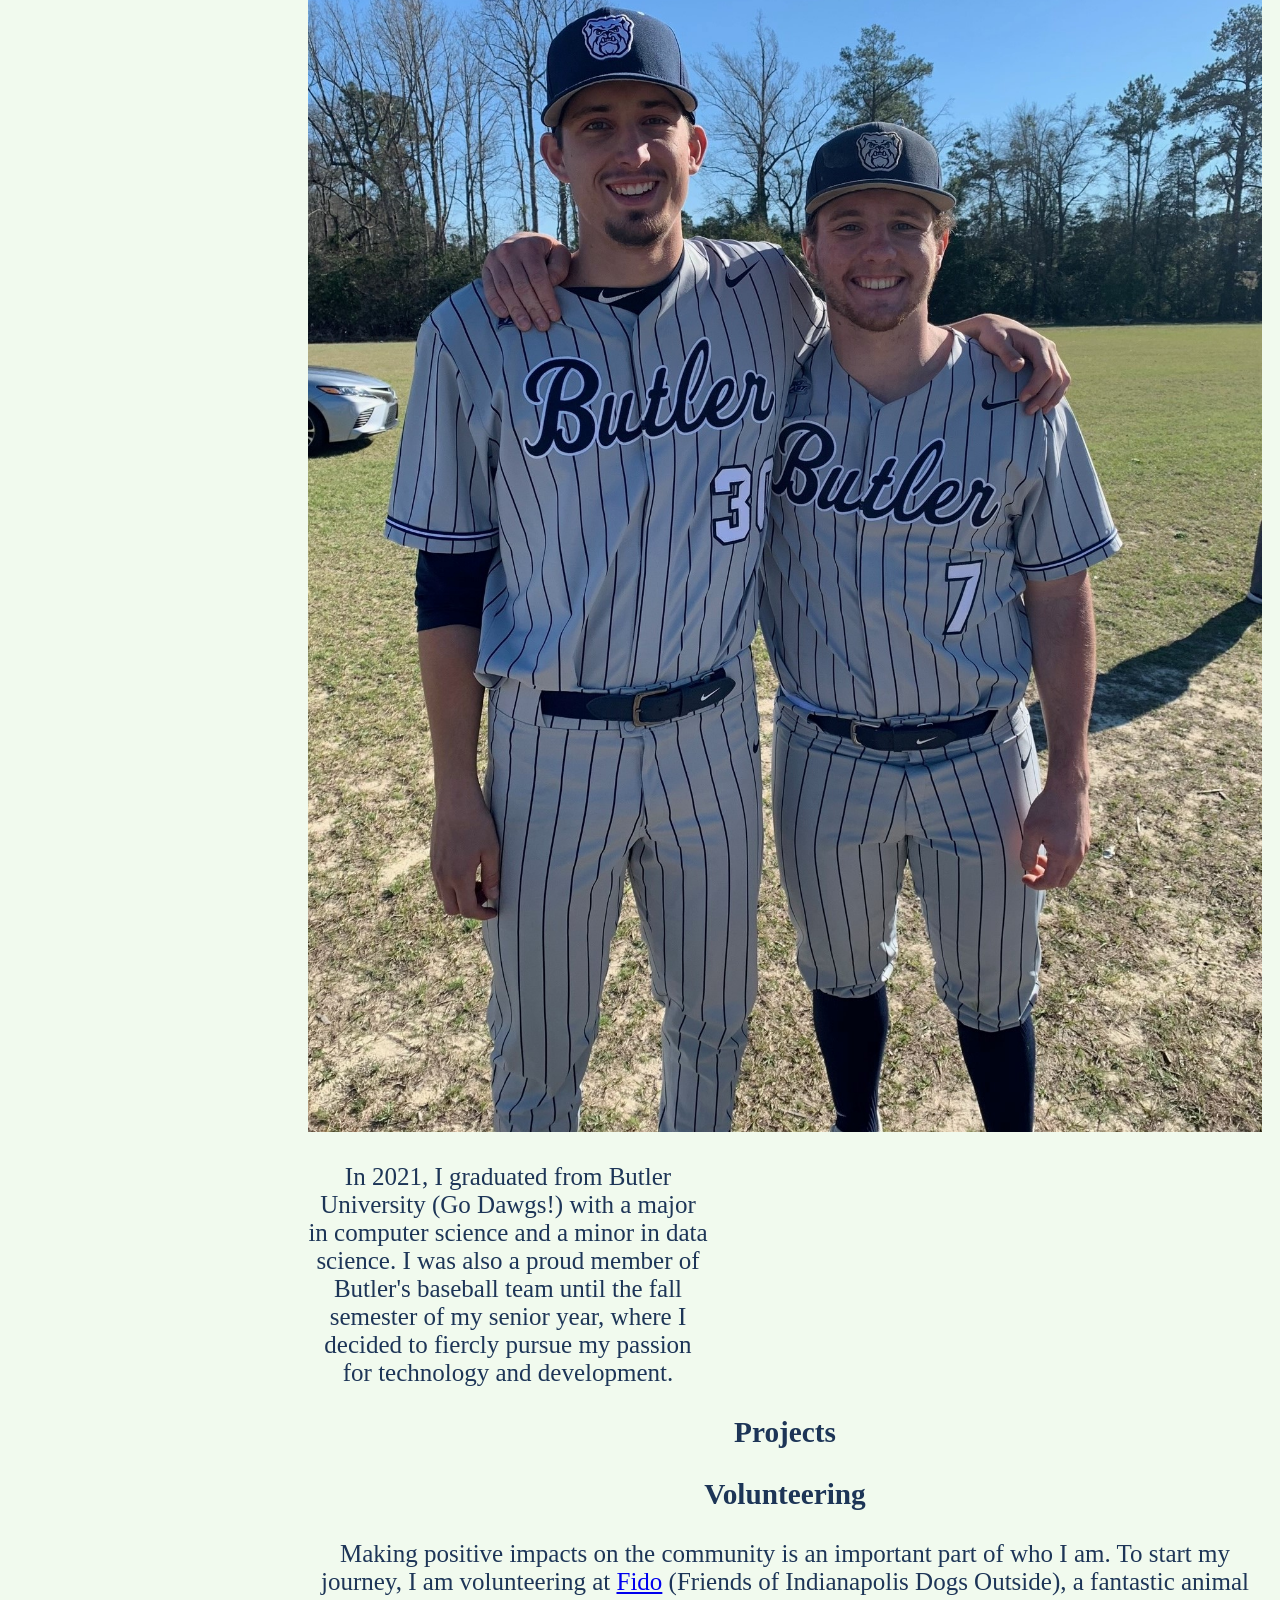
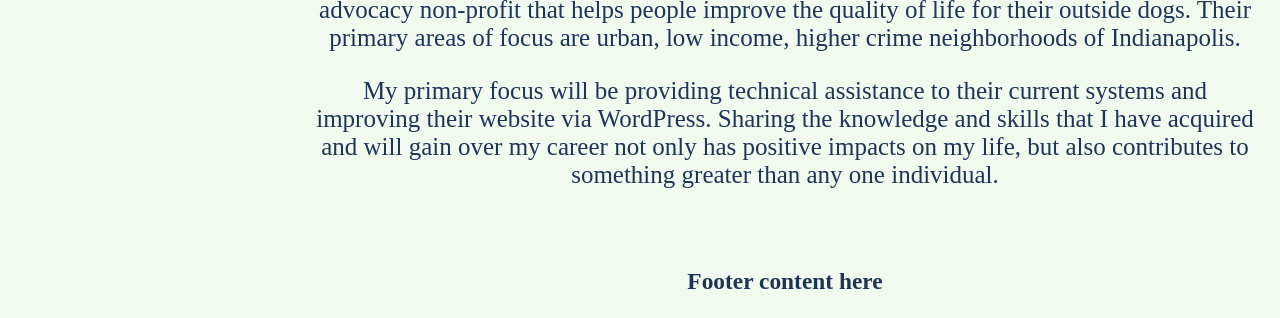
==== commit 00704d7f: "changed some spacing" ====
--- a/index.html
+++ b/index.html
@@ -43,40 +43,49 @@
 
 		<!-- Main page -->
 		<section class="home_main">
+
+			<!-- About Me Section -->
 			<section class="about_me">
 				<h3>About Me</h3>
-				<p>
-					Nice to meet you! My name is Jordan Wendel and I am from a small farm in Schaller, Iowa. I am
-					currently a Junior Software Developer
-					at Point Comfort Underwriters in Indianapolis, Indiana. I am passionate about learning
-					a broad range of languages, technologies, and frameworks all while building things from the
-					ground-up
-					and making positive impacts on the world in the process.
+				<div>
+					<p>
+						Nice to meet you! My name is Jordan Wendel and I am from a small farm in Schaller, Iowa. I am
+						currently a Junior Software Developer
+						at Point Comfort Underwriters in Indianapolis, Indiana. I am passionate about learning
+						a broad range of languages, technologies, and frameworks all while building things from the
+						ground-up
+						and making positive impacts on the world in the process.
+					</p>
 					<img src="assets/images/iowa.jpg" alt="View from my house">
-				</p>
-				<p>
-					In 2021, I graduated from Butler University (Go Dawgs!) with a major in
-					computer science and a minor in data science. I was also a proud member of Butler's
-					baseball team until the fall
-					semester of my senior year, where I decided to fiercly pursue my passion for technology and
-					development.
-					<img src="assets/images/baseball.jpg" alt="My friend, Connor, and I">
-				</p>
+				</div>
+				<div>
+					<img src="assets/images/baseball.jpg" alt="My friend, Connor, and I" id="baseball">
+					<p>
+						In 2021, I graduated from Butler University (Go Dawgs!) with a major in
+						computer science and a minor in data science. I was also a proud member of Butler's
+						baseball team until the fall
+						semester of my senior year, where I decided to fiercly pursue my passion for technology and
+						development.
+					</p>
+				</div>
 			</section>
+
+			<!-- Projects Section -->
 			<section class="projects">
 				<h3>Projects</h3>
 			</section>
+
+			<!-- Volunteering Section -->
 			<div class="volunteering">
 				<h3>Volunteering</h3>
 				<p>
 					Making positive impacts on the community is an important part of who I am. To start my journey,
 					I am
-					volunteering at <a href="https://fidoindy.org">Fido</a> (Friends of Indianapolis Dogs Outside).
-					They
-					are a fantastic animal advocacy non-profit
+					volunteering at <a href="https://fidoindy.org">Fido</a> (Friends of Indianapolis Dogs Outside), a
+					fantastic animal advocacy non-profit
 					that helps people improve the quality of life for their outside dogs. Their primary areas of
 					focus
-					are the urban,
+					are urban,
 					low income, higher crime neighborhoods of Indianapolis.
 				</p>
 				<p>
--- a/assets/css/app.css
+++ b/assets/css/app.css
@@ -87,3 +87,12 @@
 p {
 	color: #1d3557;
 }
+
+.about_me p {
+	width: 400px;
+}
+
+.about_me img {
+	width: 100%;
+	height: 100%;
+}
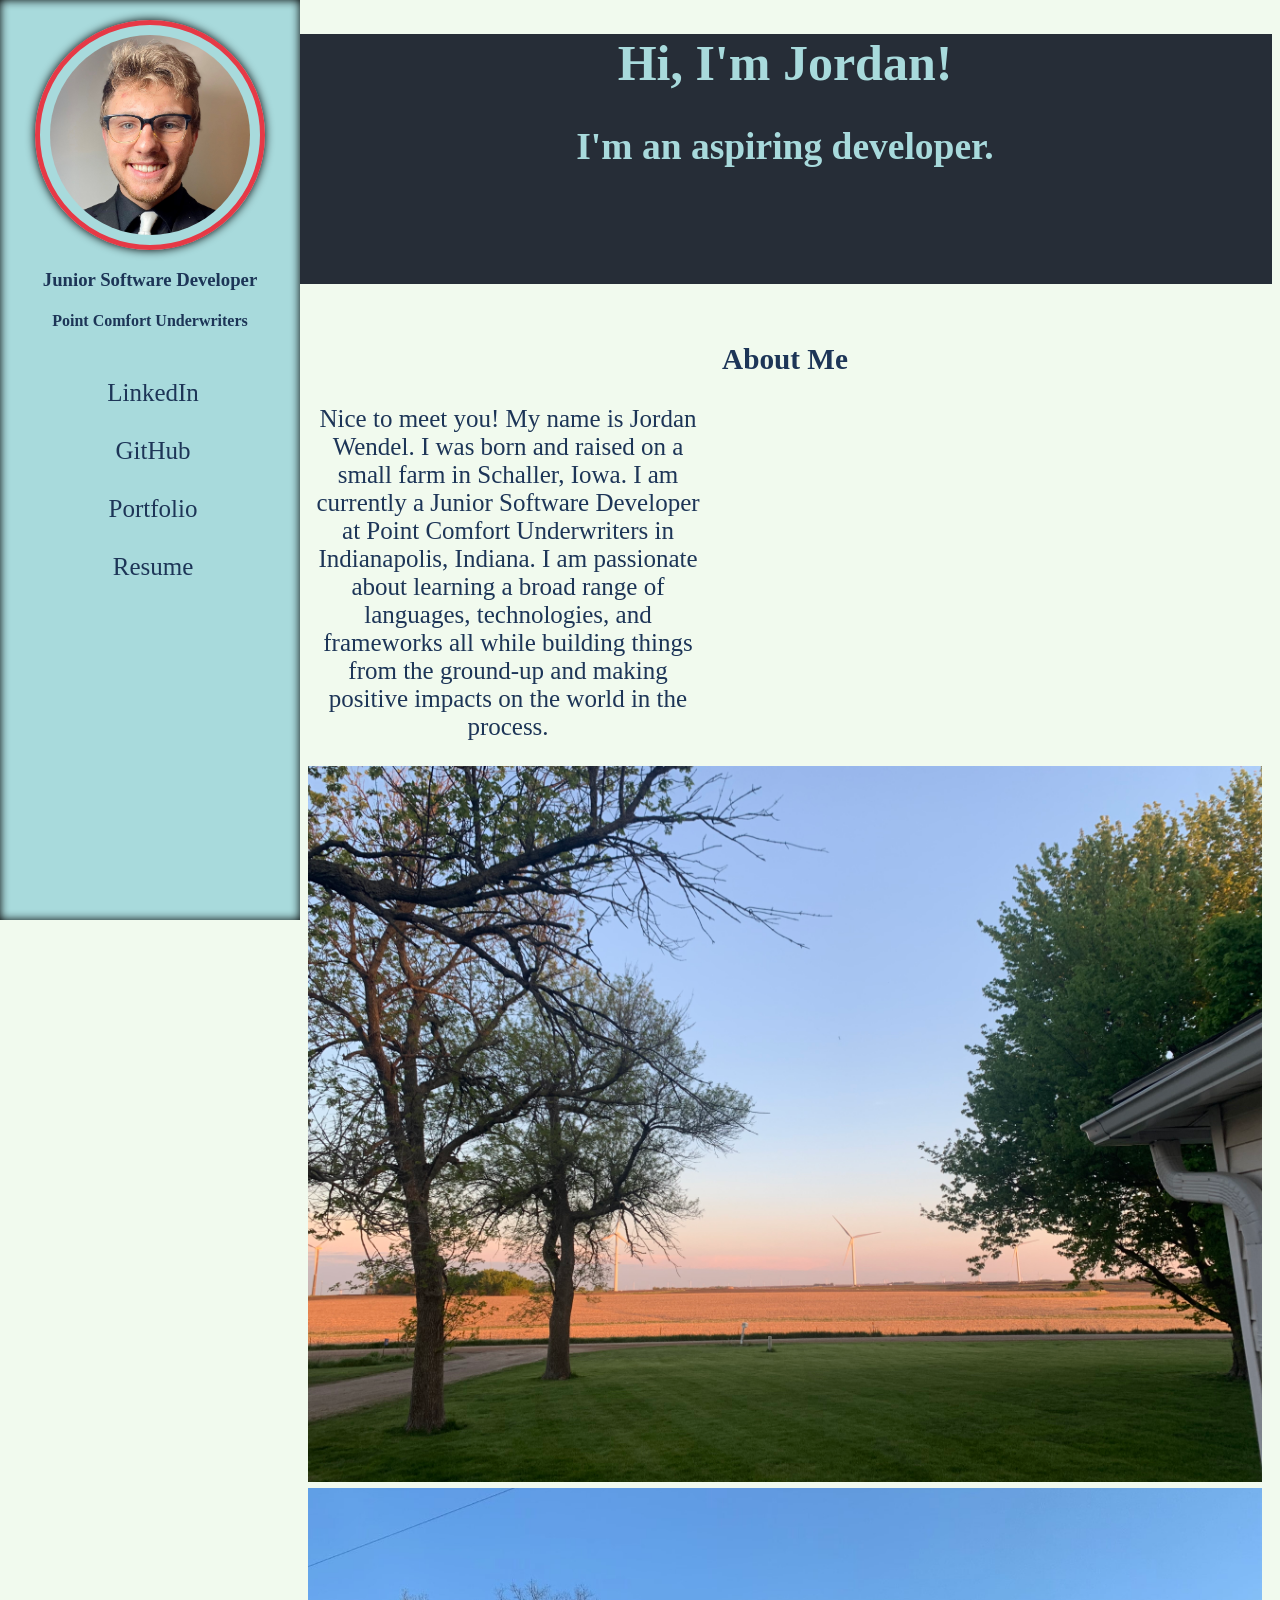
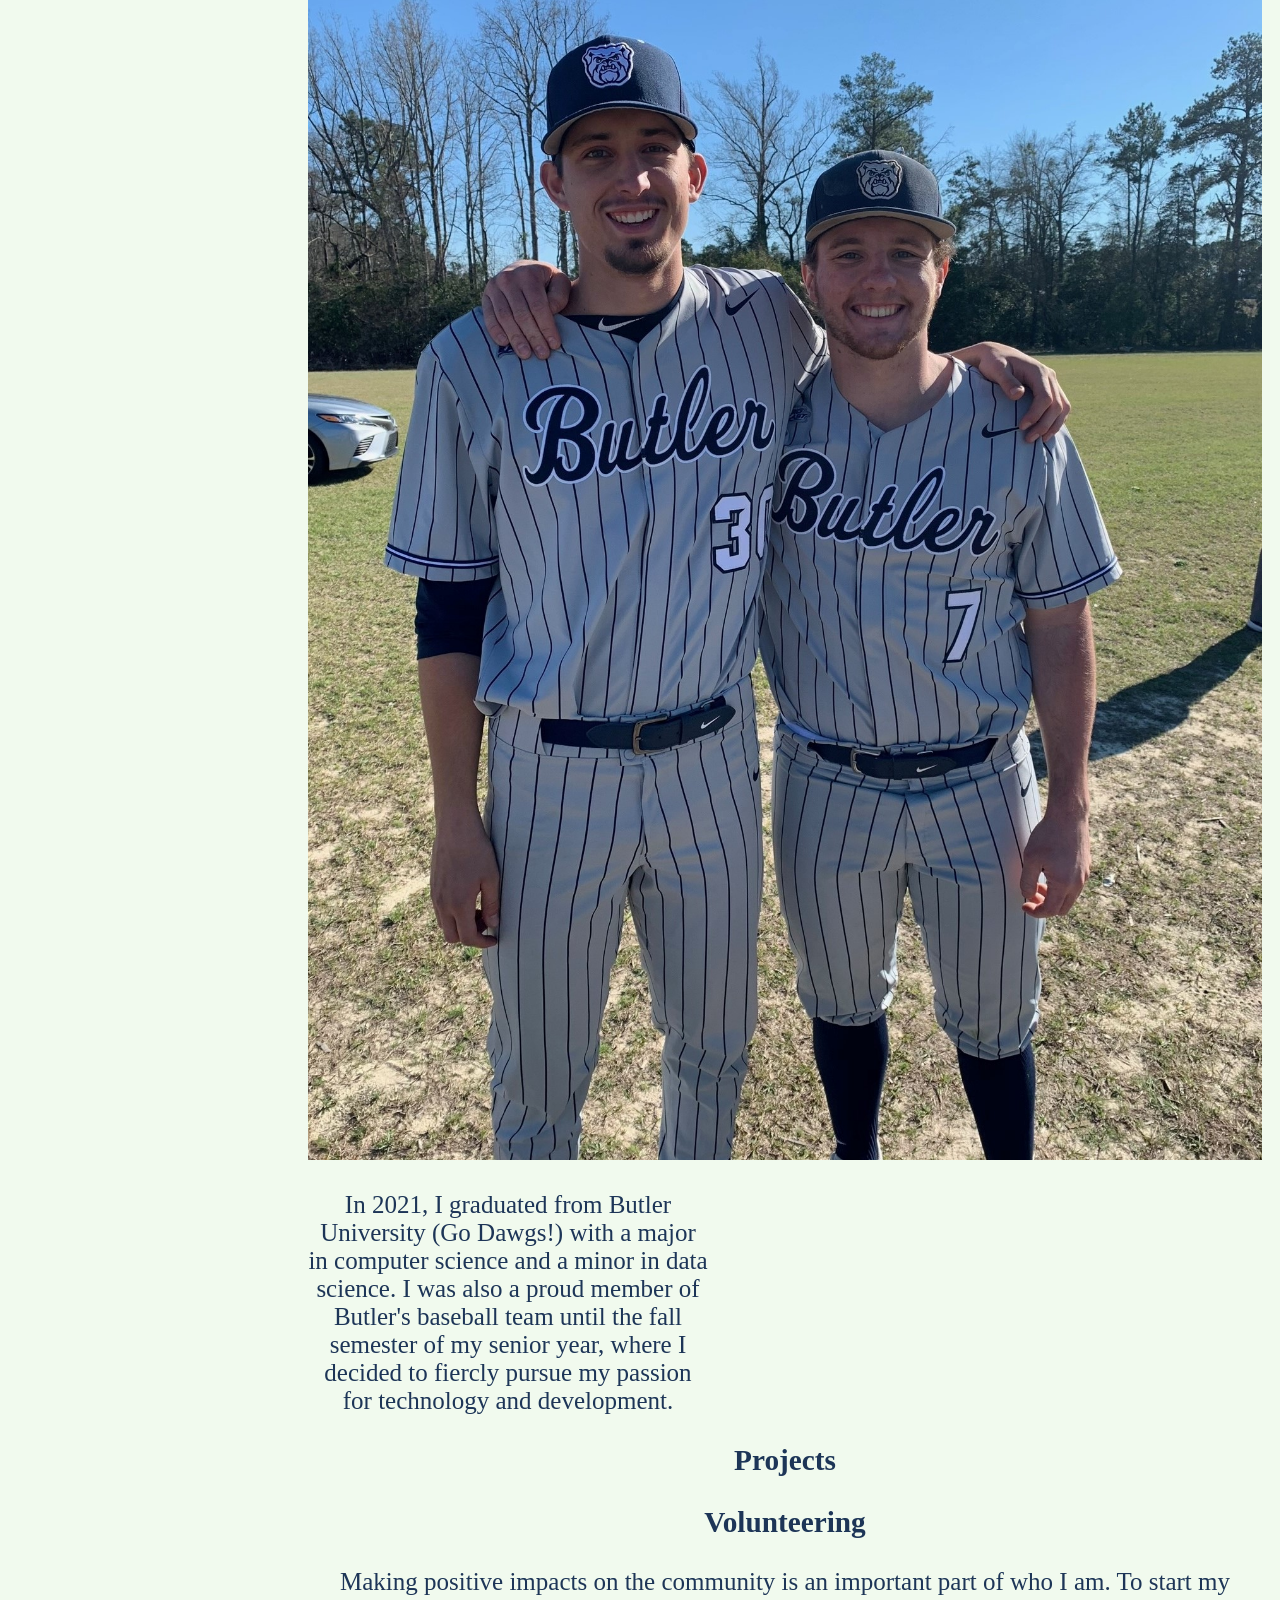
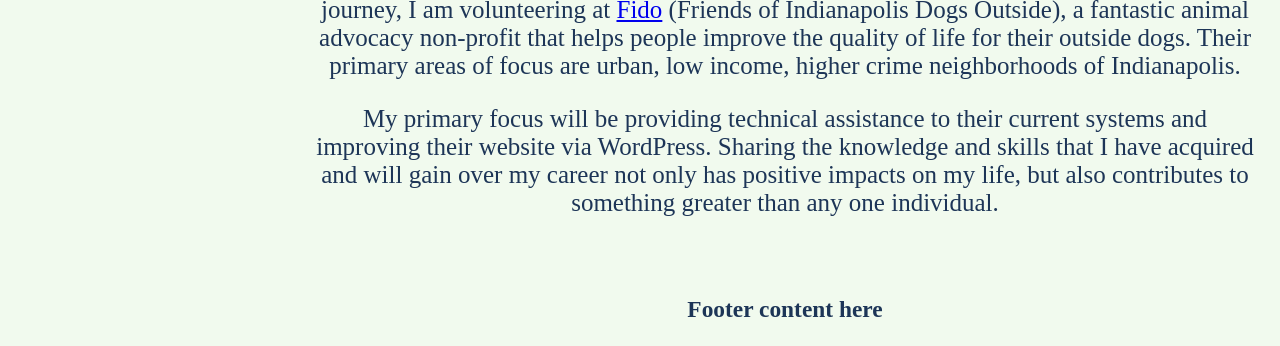
==== commit 32a15f06: "added job title to side nav" ====
--- a/index.html
+++ b/index.html
@@ -24,6 +24,8 @@
 		<!-- Side navigation -->
 		<section class="side_nav">
 			<img src="assets/images/headshot.jpg" alt="Picture of me">
+			<h3>Junior Software Developer</h3>
+			<h4>Point Comfort Underwriters</h4>
 			<nav class="home_nav">
 				<br>
 				<div>
@@ -49,7 +51,8 @@
 				<h3>About Me</h3>
 				<div>
 					<p>
-						Nice to meet you! My name is Jordan Wendel and I am from a small farm in Schaller, Iowa. I am
+						Nice to meet you! My name is Jordan Wendel. I was born and raised on a small farm in Schaller,
+						Iowa. I am
 						currently a Junior Software Developer
 						at Point Comfort Underwriters in Indianapolis, Indiana. I am passionate about learning
 						a broad range of languages, technologies, and frameworks all while building things from the
--- a/assets/css/app.css
+++ b/assets/css/app.css
@@ -42,6 +42,11 @@
 	display: block;
 }
 
+.side_nav h3,
+h4 {
+	text-align: center;
+}
+
 /* Main Content */
 .header {
 	margin-left: 290px;
@@ -84,6 +89,7 @@
 h1,
 h2,
 h3,
+h4,
 p {
 	color: #1d3557;
 }
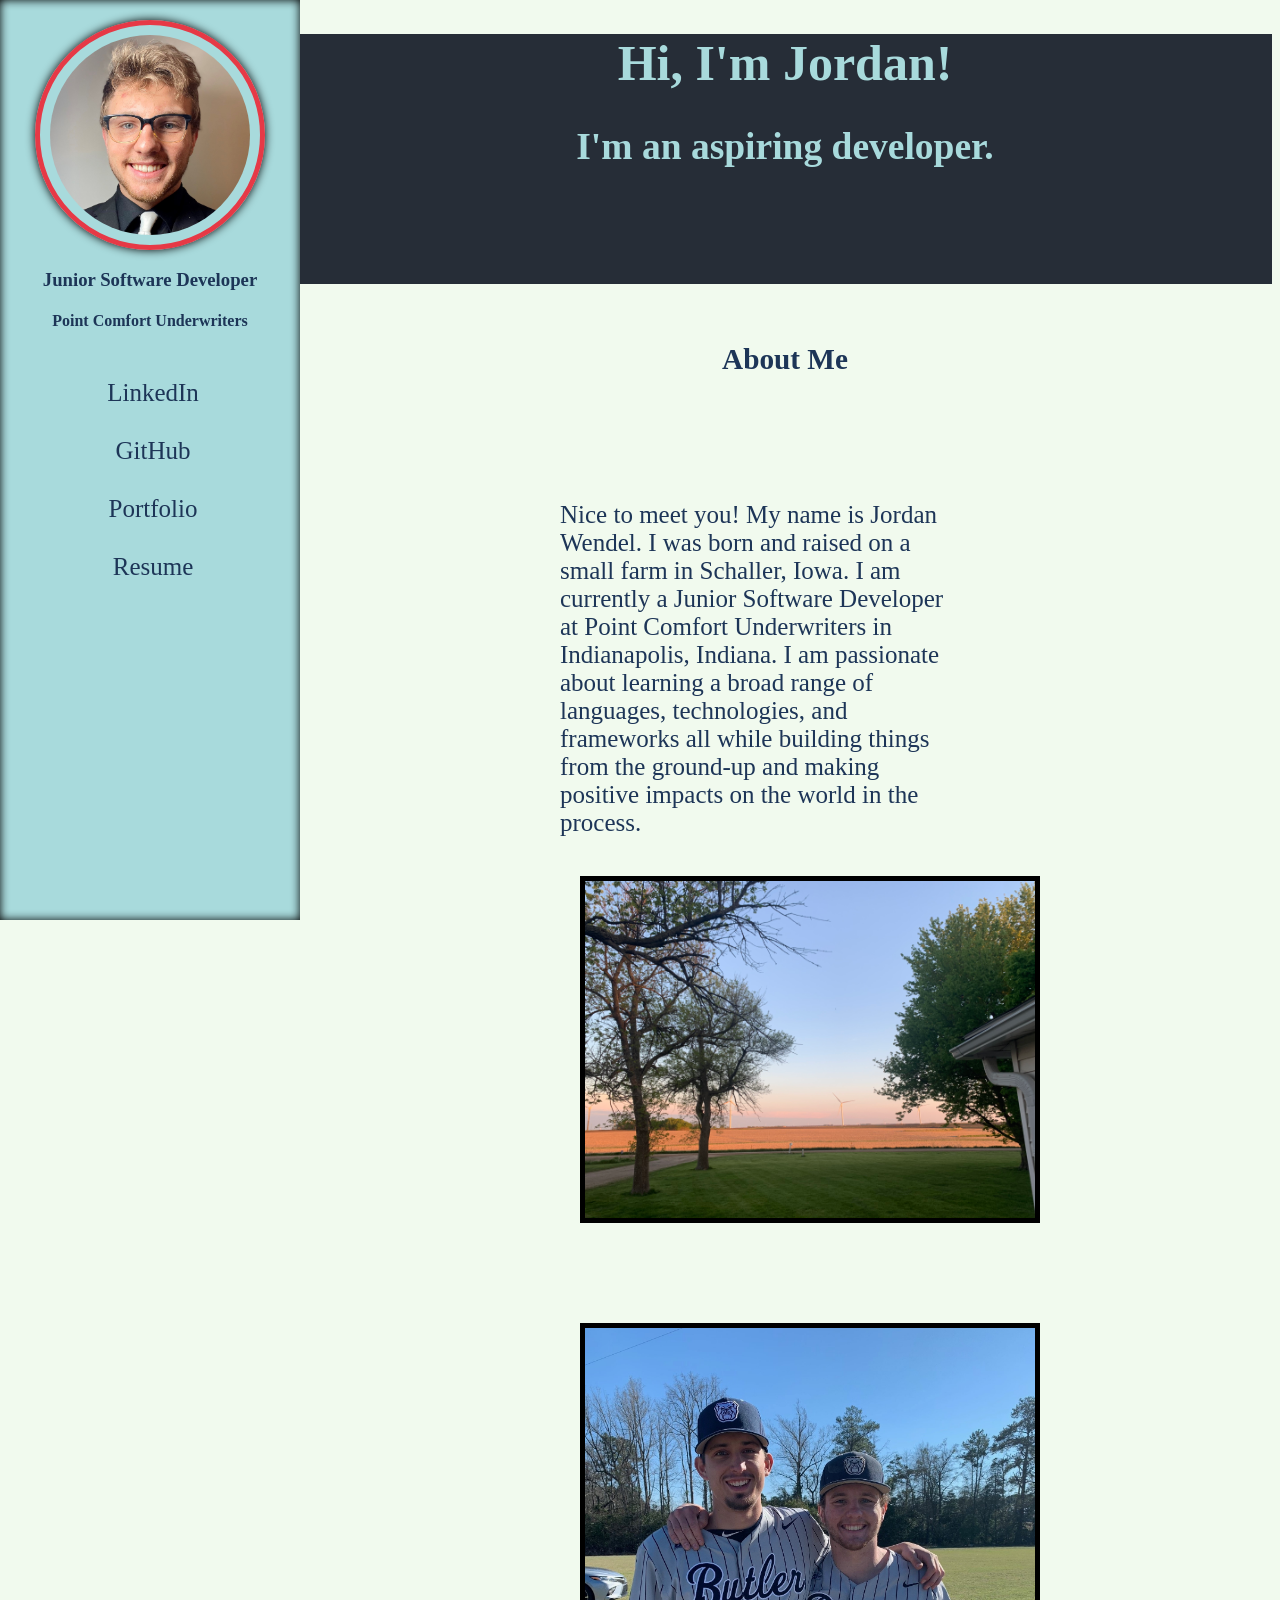
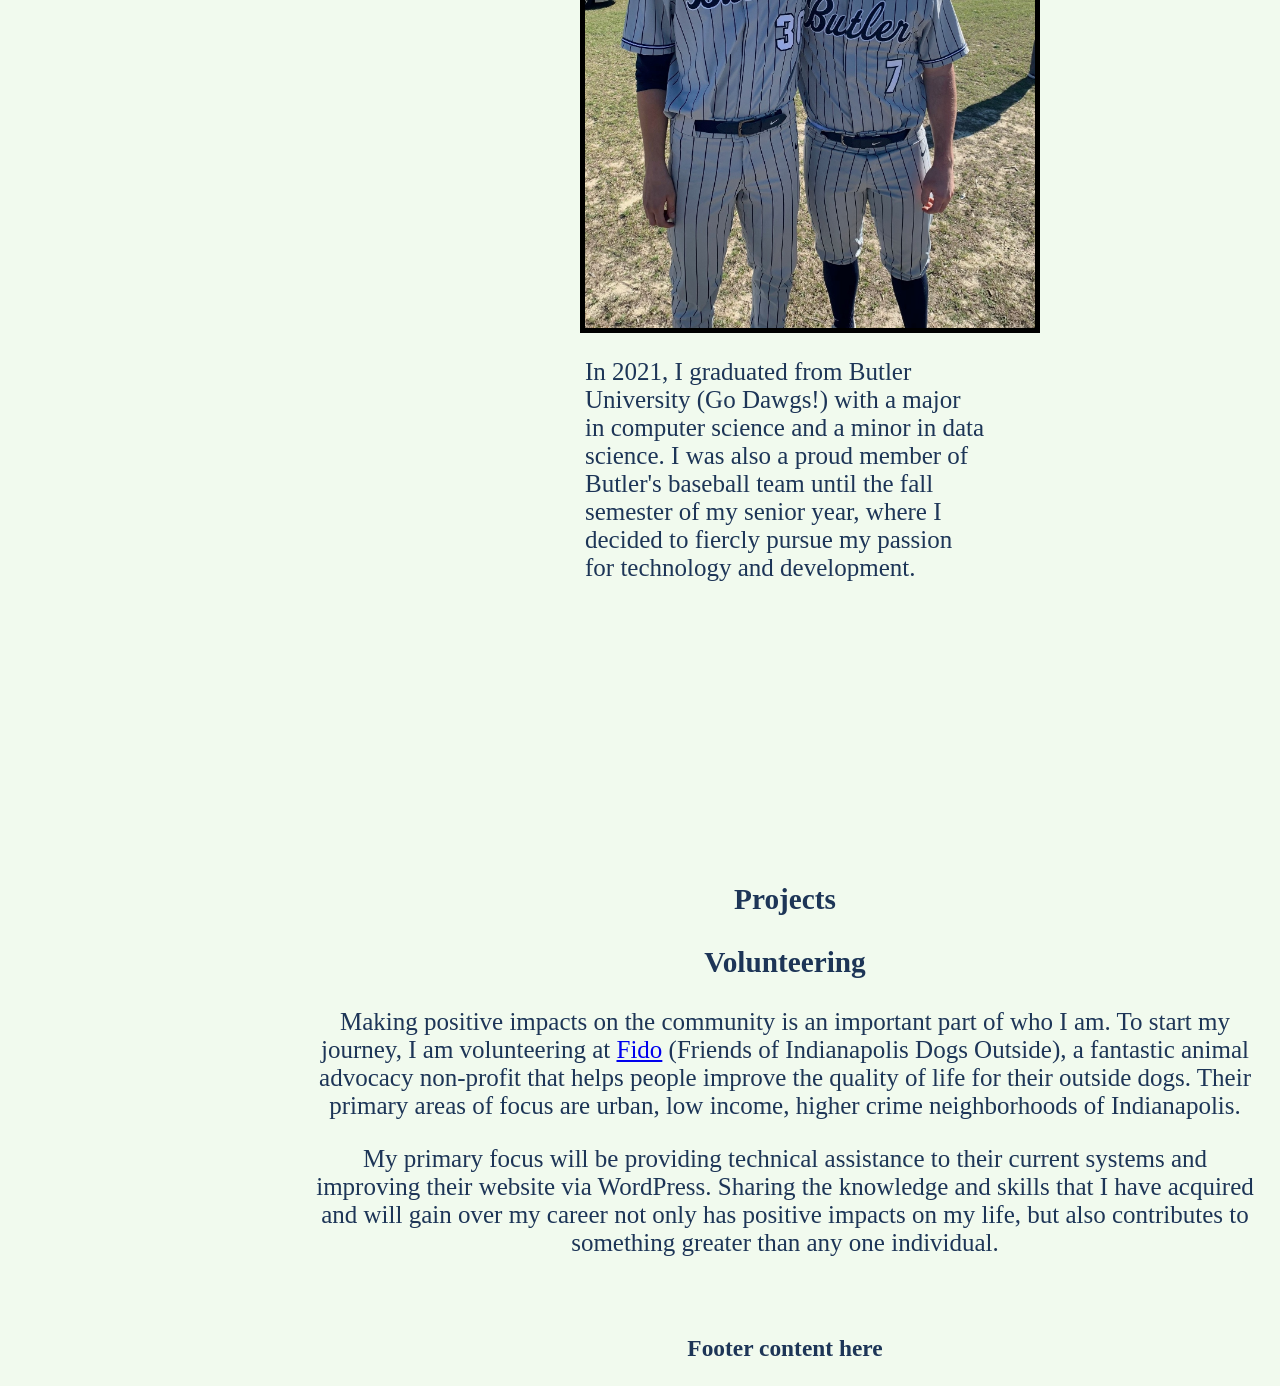
==== commit f93c79c6: "images and text side by side in main page" ====
--- a/index.html
+++ b/index.html
@@ -49,7 +49,7 @@
 			<!-- About Me Section -->
 			<section class="about_me">
 				<h3>About Me</h3>
-				<div>
+				<div class="personal_details">
 					<p>
 						Nice to meet you! My name is Jordan Wendel. I was born and raised on a small farm in Schaller,
 						Iowa. I am
@@ -61,8 +61,8 @@
 					</p>
 					<img src="assets/images/iowa.jpg" alt="View from my house">
 				</div>
-				<div>
-					<img src="assets/images/baseball.jpg" alt="My friend, Connor, and I" id="baseball">
+				<div class="education_details">
+					<img src="assets/images/baseball.jpg" alt="My friend, Connor, and I">
 					<p>
 						In 2021, I graduated from Butler University (Go Dawgs!) with a major in
 						computer science and a minor in data science. I was also a proud member of Butler's
--- a/assets/css/app.css
+++ b/assets/css/app.css
@@ -94,11 +94,44 @@
 	color: #1d3557;
 }
 
+.personal_details {
+	margin: 100px 0px 100px 0px;
+}
+
 .about_me p {
 	width: 400px;
+	height: 350px;
+	display: inline-block;
+	text-align: left;
+	margin-right: 50px;
+	vertical-align: middle;
 }
 
 .about_me img {
-	width: 100%;
-	height: 100%;
+	width: 450px;
+	display: inline-block;
+	border: 5px solid black;
+	margin-left: 50px;
+	vertical-align: middle;
 }
+
+.education_details {
+	margin: 100px 0px 150px 0px;
+}
+
+.education_details p {
+	width: 400px;
+	height: 350px;
+	display: inline-block;
+	text-align: left;
+	margin-left: 50px;
+	vertical-align: middle;
+}
+
+.educaiton_details img {
+	width: 450px;
+	display: inline-block;
+	border: 5px solid black;
+	margin-right: 50px;
+	vertical-align: middle;
+}
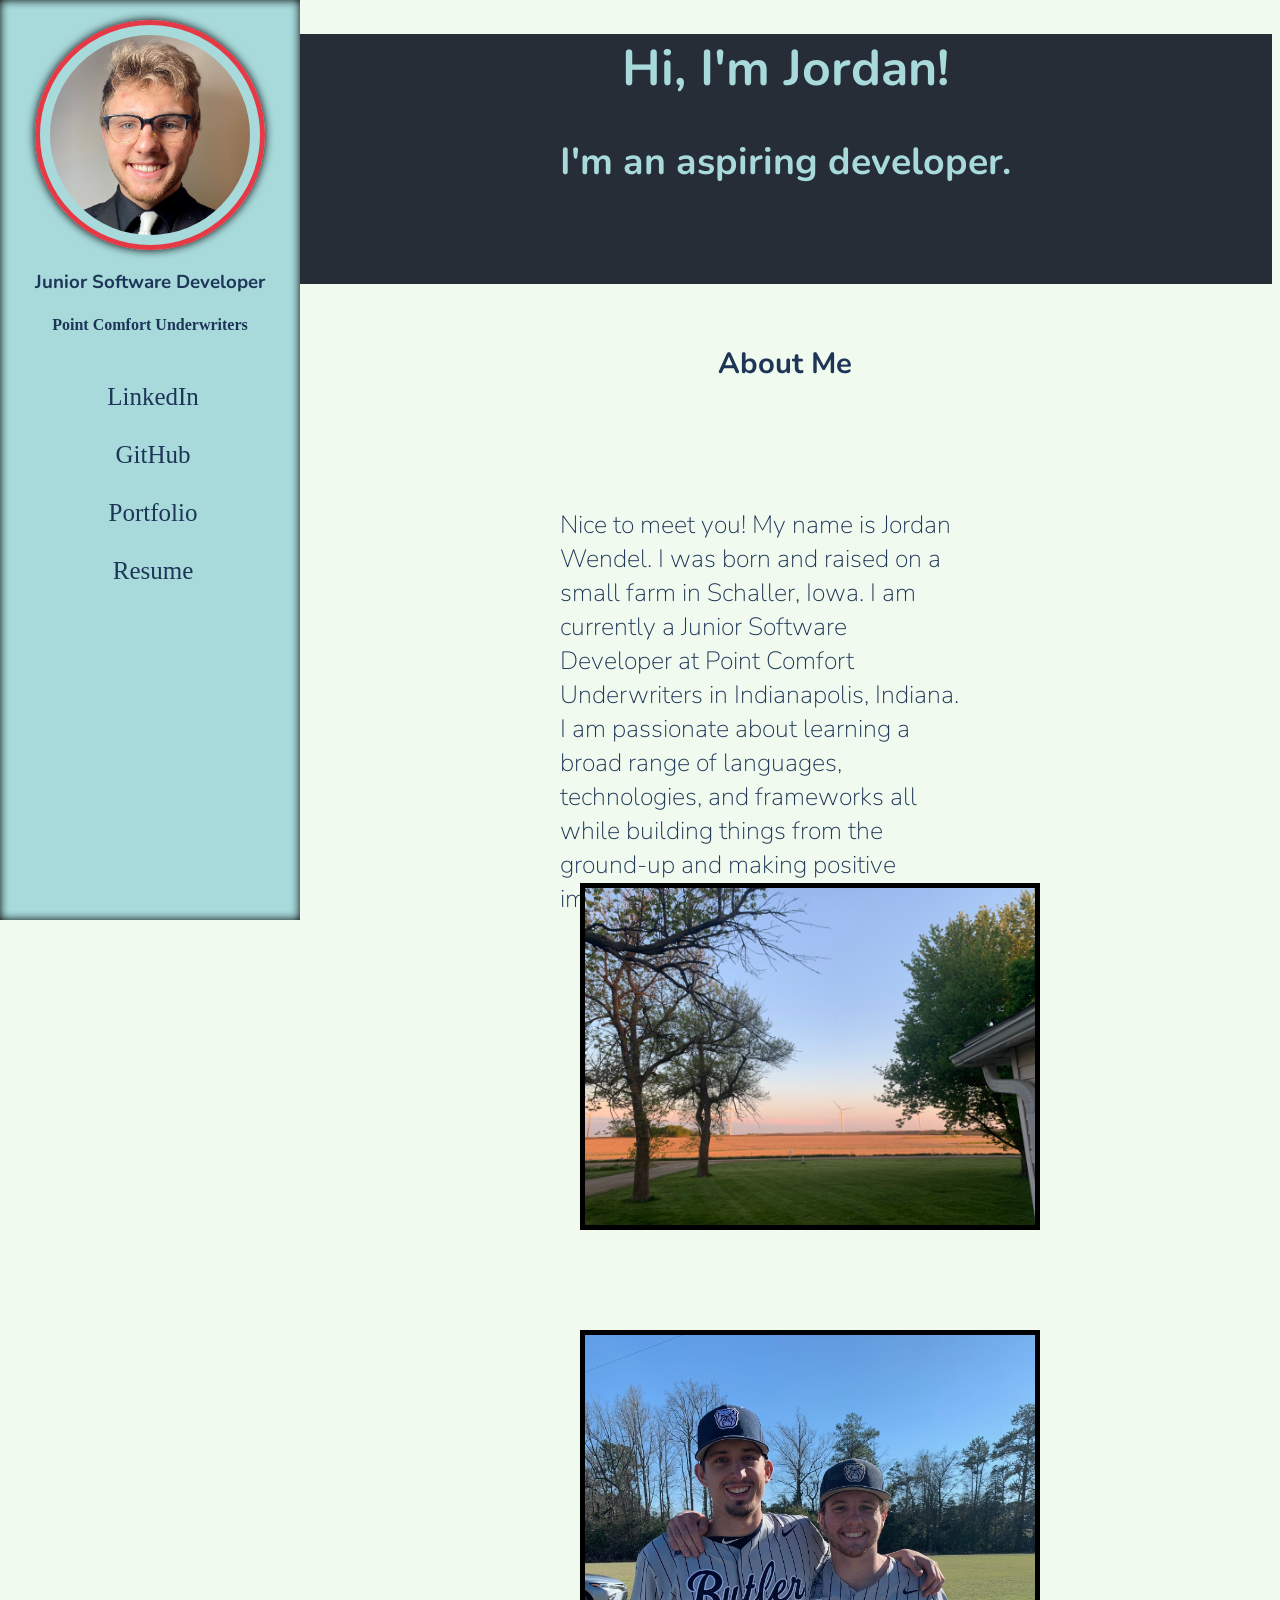
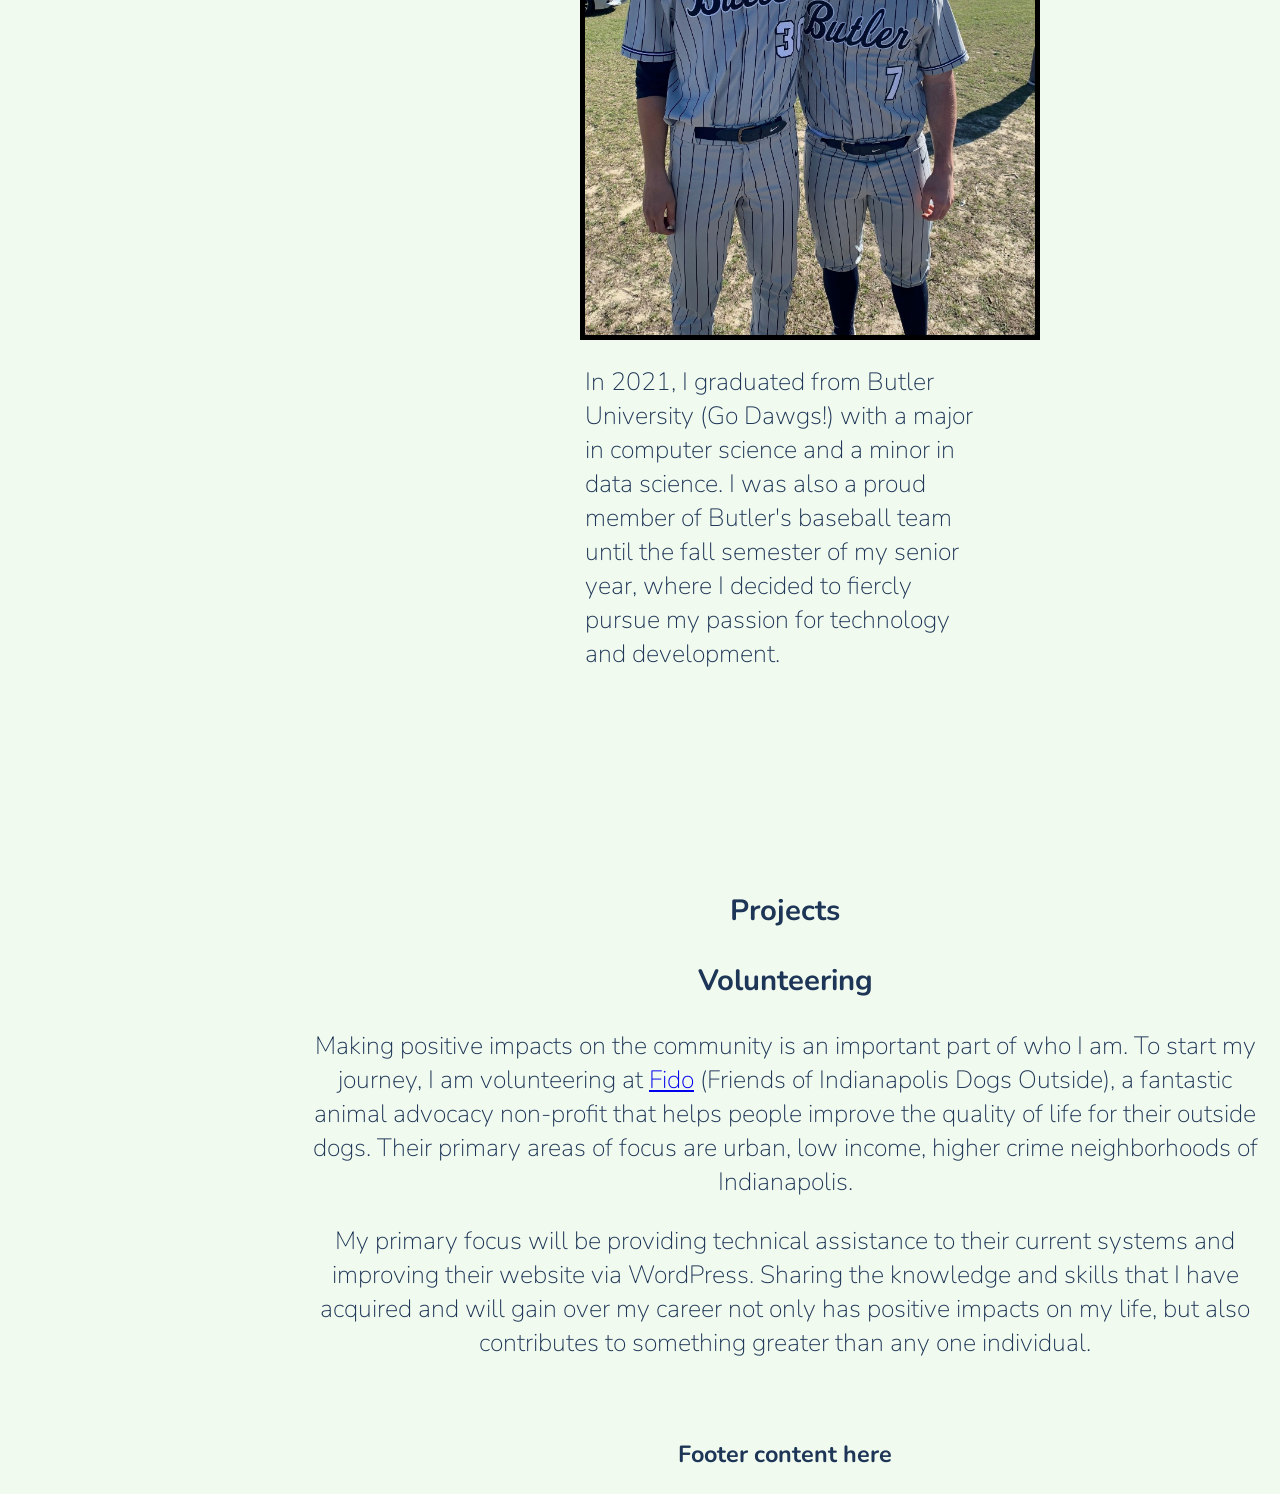
==== commit 06e4d416: "changed font family" ====
--- a/index.html
+++ b/index.html
@@ -8,6 +8,11 @@
 	<title>Meet Jordan Wendel</title>
 
 	<link rel="stylesheet" href="assets/css/app.css">
+	<link rel="preconnect" href="https://fonts.googleapis.com">
+	<link rel="preconnect" href="https://fonts.gstatic.com" crossorigin>
+	<link
+		href="https://fonts.googleapis.com/css2?family=Nunito:wght@200;600&family=Roboto:ital,wght@0,100;0,300;0,400;1,900&display=swap"
+		rel="stylesheet">
 	<!-- <link rel="theme" href="assets/style.scss"> -->
 </head>
 
--- a/assets/css/app.css
+++ b/assets/css/app.css
@@ -4,6 +4,26 @@
 .home_nav a:hover {
 	text-decoration: underline;
 	color: #e63946;
+}
+
+body p {
+	font-family: "Nunito", sans-serif;
+	font-weight: 100;
+}
+
+body h1,
+h2,
+h3 {
+	font-family: "Nunito", sans-serif;
+	font-weight: 600 semi-bold;
+}
+
+h1,
+h2,
+h3,
+h4,
+p {
+	color: #1d3557;
 }
 
 .side_nav {
@@ -36,7 +56,6 @@
 	padding: 10px 10px 20px 16px;
 	text-decoration: none;
 	text-align: center;
-	/* text-shadow: 0 0 2px black; */
 	font-size: 25px;
 	color: #1d3557;
 	display: block;
@@ -86,14 +105,6 @@
 	color: #a8dadc;
 }
 
-h1,
-h2,
-h3,
-h4,
-p {
-	color: #1d3557;
-}
-
 .personal_details {
 	margin: 100px 0px 100px 0px;
 }
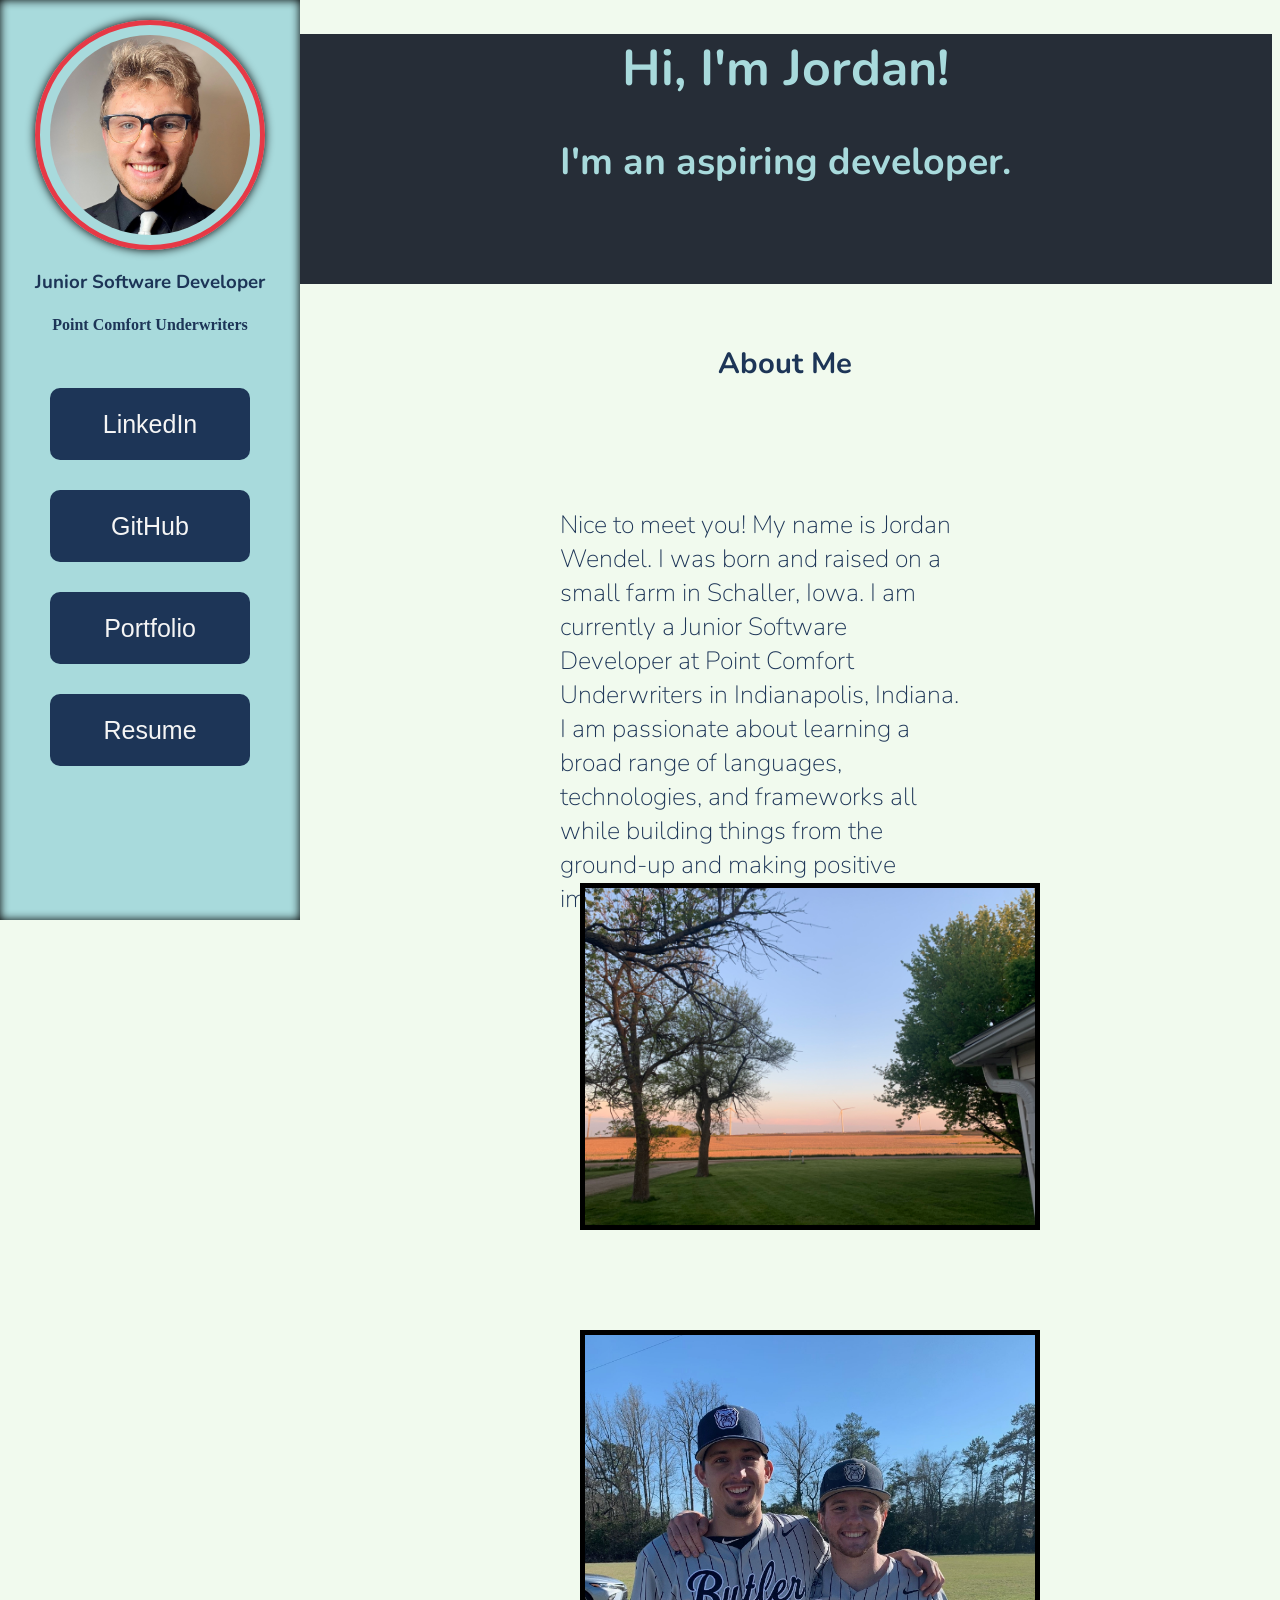
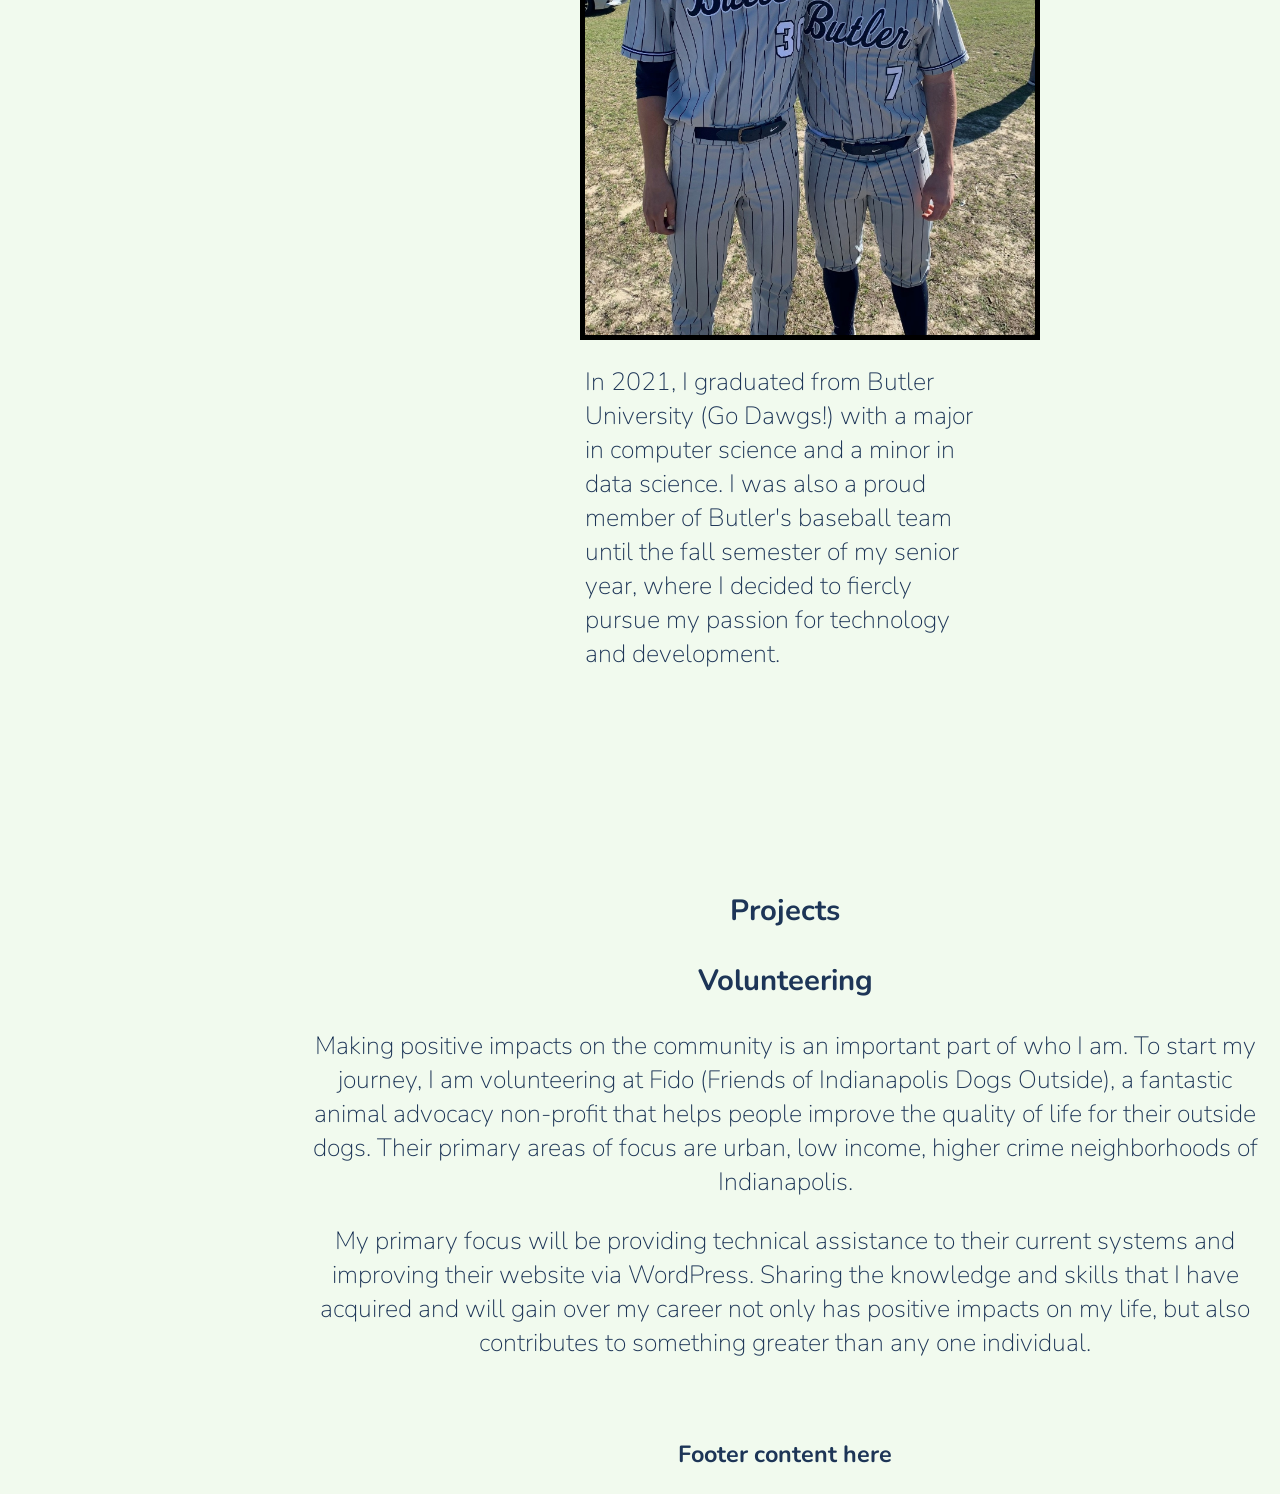
==== commit 08d3d8ca: "made buttons animated on side bar" ====
--- a/index.html
+++ b/index.html
@@ -28,22 +28,22 @@
 	<main>
 		<!-- Side navigation -->
 		<section class="side_nav">
-			<img src="assets/images/headshot.jpg" alt="Picture of me">
+			<img id="headshot" src="assets/images/headshot.jpg" alt="Picture of me">
 			<h3>Junior Software Developer</h3>
 			<h4>Point Comfort Underwriters</h4>
-			<nav class="home_nav">
+			<nav class="nav_button_grid">
 				<br>
-				<div>
-					<a href="https://www.linkedin.com/in/jordanwendel">LinkedIn</a>
+				<div class = "home_nav">
+					<button id="nav_btn"><a id="button_link" href="https://www.linkedin.com/in/jordanwendel">LinkedIn</a></button>
 				</div>
-				<div>
-					<a href="https://github.com/jordanwendel">GitHub</a>
+				<div class = "home_nav">
+					<button id="nav_btn"><a id="button_link" href="https://github.com/jordanwendel">GitHub</a></button>
 				</div>
-				<div>
-					<a href="/portfolio">Portfolio</a>
+				<div class="home_nav">
+					<button id="nav_btn"><a id="button_link" href="/portfolio">Portfolio</a></button>
 				</div>
-				<div>
-					<a href="assets/files/Jordan_Wendel_Resume.pdf" target="_blank">Resume</a>
+				<div class = "home_nav">
+					<button id="nav_btn"><a id="button_link" href="assets/files/Jordan_Wendel_Resume.pdf" target="_blank">Resume</a></button>
 				</div>
 			</nav>
 		</section>
--- a/assets/css/app.css
+++ b/assets/css/app.css
@@ -1,9 +1,76 @@
 /* Side Navigation */
-
-/* hovering over navigation elements on the side bar */
-.home_nav a:hover {
-	text-decoration: underline;
-	color: #e63946;
+a:-webkit-any-link {
+	text-decoration: none;
+	color: #1d3557;
+}
+
+.home_nav {
+	display: flex;
+	flex-direction: column;
+	align-items: center;
+	justify-content: center;
+	padding: 10px 3px 10px 3px;
+}
+
+#nav_btn {
+	border-radius: 4px;
+	background-color: #1d3557;
+	border: none;
+	color: #FFFFFF;
+	text-align: center;
+	font-size: 28px;
+	padding: 20px;
+	width: 200px;
+	transition: all 0.5s;
+	cursor: pointer;
+	margin: 5px;
+	border-radius: 10px;
+}
+
+#nav_btn #button_link {
+	cursor: pointer;
+	display: inline-block;
+	position: relative;
+	transition: 0.5s;
+	color: whitesmoke;
+	font-size: 25px;
+	text-decoration: none;
+}
+
+#nav_btn #button_link:after {
+	content: '\00bb';
+	position: absolute;
+	opacity: 0;
+	top: 0;
+	right: -20px;
+	transition: all 0.5s;
+}
+
+#nav_btn:hover a {
+	padding-right: 25px;
+	color: whitesmoke;
+}
+
+#button_link::before {
+	content: "";
+	position: absolute;
+	display: block;
+	width: 100%;
+	height: 2px;
+	bottom: 0;
+	left: 0;
+	background-color: whitesmoke;
+	transform: scaleX(0);
+	transition: transform 0.3s ease;
+}
+
+#nav_btn:hover #button_link::before {
+	transform: scaleX(1);
+}
+
+#nav_btn:hover #button_link:after {
+	opacity: 1;
+	right: 0;
 }
 
 body p {
@@ -39,8 +106,7 @@
 	box-shadow: inset 0 0 10px;
 }
 
-/* headshot on main page */
-.side_nav img {
+#headshot {
 	border: 5px solid #e63946;
 	border-radius: 50%;
 	padding: 10px;
@@ -51,16 +117,6 @@
 	margin-right: auto;
 }
 
-/* side bar links */
-.side_nav a {
-	padding: 10px 10px 20px 16px;
-	text-decoration: none;
-	text-align: center;
-	font-size: 25px;
-	color: #1d3557;
-	display: block;
-}
-
 .side_nav h3,
 h4 {
 	text-align: center;
